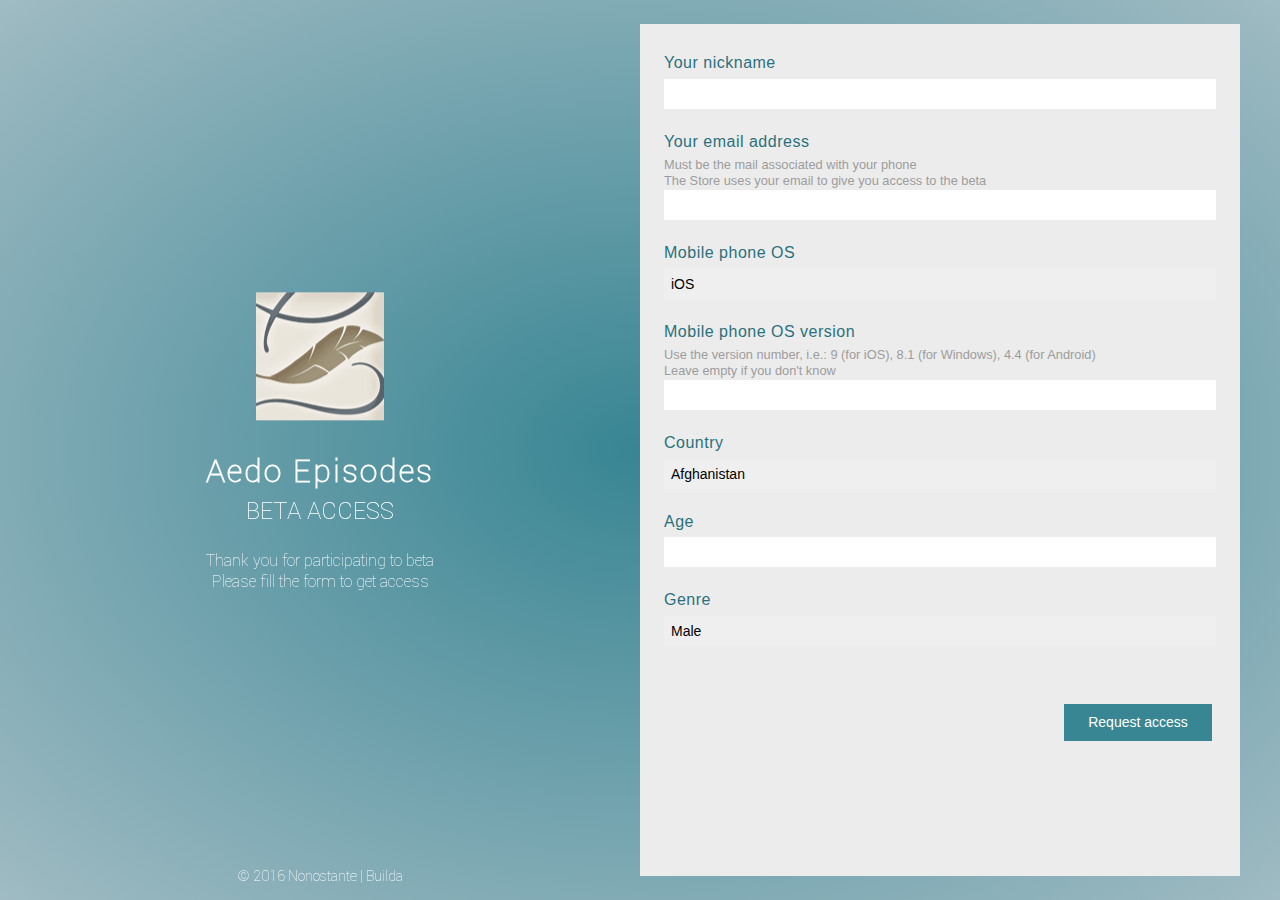
==== confido/access.html @ 01060acf "Confido Access for Aedo Episodes" ====
<!DOCTYPE html><html lang="en"><head><title>Confido | Builda | Advanced game backend</title><meta name="viewport" content="width=device-width,initial-scale=1.0,maximum-scale=1.0,user-scalable=no"><link rel="stylesheet" type="text/css" href="/res/min.css"></head><body><div id="container"><div id="side-wrap"><div class="side"><img src="/res/aedoepisodes-logo.png" alt="Aedo Episodes logo" class="applogo"><h2 class="title">Aedo Episodes</h2><p class="subtitle">Beta access</p><p class="instruction">Thank you for participating to beta<br />
Please fill the form to get access</p></div></div><div id="survey-wrap"><div class="survey"><form action=""><div class="field"><label>Your nickname</label><input type="text" name="nickname" data-required class="q"></div><div class="field"><label>Your email address</label><p class="descr">Must be the mail associated with your phone<br />The Store uses your email to give you access to the beta</p><input type="text" name="email" data-required class="q"></div><div class="field"><label>Mobile phone OS</label><select name="os" class="q"><option>iOS</option><option>Android</option><option>Windows Phone</option></select></div><div class="field"><label>Mobile phone OS version</label><p class="descr">Use the version number, i.e.: 9 (for iOS), 8.1 (for Windows), 4.4 (for Android)<br />Leave empty if you don't know</p><input type="text" name="osversion" data-required class="q"></div><div class="field"><label>Country</label><select name="country" class="q"><option>Afghanistan</option><option>Åland Islands</option><option>Albania</option><option>Algeria</option><option>American Samoa</option><option>Andorra</option><option>Angola</option><option>Anguilla</option><option>Antarctica</option><option>Antigua and Barbuda</option><option>Argentina</option><option>Armenia</option><option>Aruba</option><option>Australia</option><option>Austria</option><option>Azerbaijan</option><option>Bahamas</option><option>Bahrain</option><option>Bangladesh</option><option>Barbados</option><option>Belarus</option><option>Belgium</option><option>Belize</option><option>Benin</option><option>Bermuda</option><option>Bhutan</option><option>Bolivia</option><option>Bosnia and Herzegovina</option><option>Botswana</option><option>Bouvet Island</option><option>Brazil</option><option>British Indian Ocean Territory</option><option>Brunei Darussalam</option><option>Bulgaria</option><option>Burkina Faso</option><option>Burundi</option><option>Cambodia</option><option>Cameroon</option><option>Canada</option><option>Cape Verde</option><option>Cayman Islands</option><option>Central African Republic</option><option>Chad</option><option>Chile</option><option>China</option><option>Christmas Island</option><option>Cocos (Keeling) Islands</option><option>Colombia</option><option>Comoros</option><option>Congo</option><option>Congo, The Democratic Republic of the</option><option>Cook Islands</option><option>Costa Rica</option><option>Cote D'Ivoire</option><option>Croatia</option><option>Cuba</option><option>Cyprus</option><option>Czech Republic</option><option>Denmark</option><option>Djibouti</option><option>Dominica</option><option>Dominican Republic</option><option>Ecuador</option><option>Egypt</option><option>El Salvador</option><option>Equatorial Guinea</option><option>Eritrea</option><option>Estonia</option><option>Ethiopia</option><option>Falkland Islands (Malvinas)</option><option>Faroe Islands</option><option>Fiji</option><option>Finland</option><option>France</option><option>French Guiana</option><option>French Polynesia</option><option>French Southern Territories</option><option>Gabon</option><option>Gambia</option><option>Georgia</option><option>Germany</option><option>Ghana</option><option>Gibraltar</option><option>Greece</option><option>Greenland</option><option>Grenada</option><option>Guadeloupe</option><option>Guam</option><option>Guatemala</option><option>Guernsey</option><option>Guinea</option><option>Guinea-Bissau</option><option>Guyana</option><option>Haiti</option><option>Heard Island and Mcdonald Islands</option><option>Holy See (Vatican City State)</option><option>Honduras</option><option>Hong Kong</option><option>Hungary</option><option>Iceland</option><option>India</option><option>Indonesia</option><option>Iran, Islamic Republic Of</option><option>Iraq</option><option>Ireland</option><option>Isle of Man</option><option>Israel</option><option>Italy</option><option>Jamaica</option><option>Japan</option><option>Jersey</option><option>Jordan</option><option>Kazakhstan</option><option>Kenya</option><option>Kiribati</option><option>Democratic People's Republic of Korea</option><option>Korea, Republic of</option><option>Kosovo</option><option>Kuwait</option><option>Kyrgyzstan</option><option>Lao People's Democratic Republic</option><option>Latvia</option><option>Lebanon</option><option>Lesotho</option><option>Liberia</option><option>Libyan Arab Jamahiriya</option><option>Liechtenstein</option><option>Lithuania</option><option>Luxembourg</option><option>Macao</option><option>Macedonia, The Former Yugoslav Republic of</option><option>Madagascar</option><option>Malawi</option><option>Malaysia</option><option>Maldives</option><option>Mali</option><option>Malta</option><option>Marshall Islands</option><option>Martinique</option><option>Mauritania</option><option>Mauritius</option><option>Mayotte</option><option>Mexico</option><option>Micronesia, Federated States of</option><option>Moldova, Republic of</option><option>Monaco</option><option>Mongolia</option><option>Montenegro</option><option>Montserrat</option><option>Morocco</option><option>Mozambique</option><option>Myanmar</option><option>Namibia</option><option>Nauru</option><option>Nepal</option><option>Netherlands</option><option>Netherlands Antilles</option><option>New Caledonia</option><option>New Zealand</option><option>Nicaragua</option><option>Niger</option><option>Nigeria</option><option>Niue</option><option>Norfolk Island</option><option>Northern Mariana Islands</option><option>Norway</option><option>Oman</option><option>Pakistan</option><option>Palau</option><option>Palestinian Territory, Occupied</option><option>Panama</option><option>Papua New Guinea</option><option>Paraguay</option><option>Peru</option><option>Philippines</option><option>Pitcairn</option><option>Poland</option><option>Portugal</option><option>Puerto Rico</option><option>Qatar</option><option>Reunion</option><option>Romania</option><option>Russian Federation</option><option>Rwanda</option><option>Saint Helena</option><option>Saint Kitts and Nevis</option><option>Saint Lucia</option><option>Saint Pierre and Miquelon</option><option>Saint Vincent and the Grenadines</option><option>Samoa</option><option>San Marino</option><option>Sao Tome and Principe</option><option>Saudi Arabia</option><option>Senegal</option><option>Serbia</option><option>Seychelles</option><option>Sierra Leone</option><option>Singapore</option><option>Slovakia</option><option>Slovenia</option><option>Solomon Islands</option><option>Somalia</option><option>South Africa</option><option>South Georgia and the South Sandwich Islands</option><option>Spain</option><option>Sri Lanka</option><option>Sudan</option><option>Suriname</option><option>Svalbard and Jan Mayen</option><option>Swaziland</option><option>Sweden</option><option>Switzerland</option><option>Syrian Arab Republic</option><option>Taiwan</option><option>Tajikistan</option><option>Tanzania, United Republic of</option><option>Thailand</option><option>Timor-Leste</option><option>Togo</option><option>Tokelau</option><option>Tonga</option><option>Trinidad and Tobago</option><option>Tunisia</option><option>Turkey</option><option>Turkmenistan</option><option>Turks and Caicos Islands</option><option>Tuvalu</option><option>Uganda</option><option>Ukraine</option><option>United Arab Emirates</option><option>United Kingdom</option><option>United States</option><option>United States Minor Outlying Islands</option><option>Uruguay</option><option>Uzbekistan</option><option>Vanuatu</option><option>Venezuela</option><option>Viet Nam</option><option>Virgin Islands, British</option><option>Virgin Islands, U.S.</option><option>Wallis and Futuna</option><option>Western Sahara</option><option>Yemen</option><option>Zambia</option><option>Zimbabwe</option></select></div><div class="field"><label>Age</label><input type="number" name="age" data-required class="q"></div><div class="field"><label>Genre</label><select name="genre" class="q"><option>Male</option><option>Female</option></select></div><div class="row space"><div class="col"><p class="error"></p></div><div class="colr a-right"><input id="submit" type="submit" value="Request access" class="btn btn-a btn-sm"></div></div></form></div></div><div id="result-wrap"><div class="result"><div class="center-xy"><p class="lg"><br/>          
Thank you</p><p>Your request will be processed as soon as possible<br />
We will send you instruction when ready</p><p class="lg"><br/></p><p class="sm">Stay tuned on the <a target="_blank" href="//www.nonostante.io/devblog">devblog</a> for any update
<br />
Follow us <a target="_blank" href="//twitter.com/aedoepisodes">@AedoEpisodes</a>
or <a target="_blank" href="//facebook.com/aedoepisodes">Facebook</a> 
</p></div></div></div><div class="footer-wrap"><div class="footer"><p>&copy; 2016 Nonostante | Builda
</p></div></div></div><script src="//code.jquery.com/jquery-2.1.4.min.js"></script><script type="text/javascript">$(function(){var e="https://buildaconfido.azurewebsites.net/api";$("form").submit(function(t){t.preventDefault();var r=$(this),a=$("#submit"),s=$("#survey-wrap");$(".error").hide();var i=!0;if(r.find("[data-required]").each(function(){i=i&&!!$(this).val()}),!i)return $(".error").text("Fill all required fields.").show(),!1;var n={};return r.find(".q").each(function(){n[this.name]=$(this).val()}),a.prop("disabled",!0),$.ajax({url:e+"/accessrequests",type:"POST",contentType:"application/json; charset=utf-8",data:JSON.stringify(n),dataType:"json"}).then(function(){$("body").animate({scrollTop:s.offset().top-24}),$("#result-wrap").fadeIn(),s.fadeOut()},function(e){if(400===e.status){var t=JSON.parse(e.responseText),r="";for(var s in t)r+=t[s][0]+"\n";console.log(r),$(".error").text(r).show()}else $(".error").text("Error while submitting the request. Please retry.").show();a.prop("disabled",!1)}),!1})});</script></body></html>
---- res/min.css ----
body,textarea,input{font:16px sans-serif;margin:0}*{outline:0}.smooth{transition:all .2s}.btn,.nav a{text-decoration:none}.btn,h2{font-size:2em}.btn-sm,input,textarea,select,.addon,.nav a{font-size:14px}.a-right{text-align:right}.btn{background:#999;border:0;color:#fff;cursor:pointer;display:inline-block;margin:.2em .3em .2em 0;padding:12px 30px 14px}.btn:hover{background:#888}.btn:active,.btn:focus{background:#777}.btn-a{background:#388593}.btn-a:hover{background:#317481}.btn-a:active,.btn-a:focus{background:#2a646e}.btn-b{background:#3c5}.btn-b:hover{background:#2b4}.btn-b:active,.btn-b:focus{background:#2a4}.btn-c{background:#d33}.btn-c:hover{background:#c22}.btn-c:active,.btn-c:focus{background:#b22}.btn-sm{padding:10px 15px 11px}.c12,.table{width:100%}.row{margin:1% 0;overflow:auto}.space{margin-top:10%}.col{float:left}.colr{float:right}.c1{width:8.33%}.c2{width:16.66%}.c3{width:25%}.c4{width:33.33%}.c5{width:41.66%}.c6{width:50%}.c7{width:58.33%}.c8{width:66.66%}.c9{width:75%}.c10{width:83.33%}.c11{width:91.66%}@media (max-width: 870px){.row .col{width:100%}}h1{font-size:4em}.field{display:block;margin-bottom:24px}.field>*{display:block}label{margin:0.4em 0}label>*{display:inline}input,textarea,select{border:1px solid transparent;border-radius:0;padding:6px;-webkit-appearance:none;box-sizing:border-box}input:focus,textarea:focus,select:focus{border-color:#5ab}input[type='submit']{width:auto}.addon{box-shadow:0 0 0 1px #ccc;padding:8px 12px}.nav,.nav a:hover,.nav .current{background:#000;color:#fff}.nav{height:24px;padding:11px 0 15px}.nav a{color:#aaa;padding-right:1em;position:relative;top:-1px}.nav .pagename{font-size:22px;top:1px}.btn.btn-close{background:#000;display:none;float:right;font-size:25px;margin-top:-54px}@media (max-width: 500px){.btn.btn-close{display:block}.nav{overflow:hidden}.nav:focus{height:auto}.nav div:before{background:#000;border-top:3px solid;border-bottom:10px double;content:'';float:right;height:4px;position:relative;right:3px;top:14px;width:20px}.nav a{display:block;padding:.5em 0;width:50%}.pagename{margin-top:-11px}}.table th,.table td{padding:.5em;text-align:left}.table tbody>*:nth-child(2n-1){background:#ccc}.msg{background:#def;border-left:5px solid #59d;padding:1.5em}@font-face{font-family:"RobotoThin";src:url("/res/Roboto-Thin.ttf") format("truetype")}body{background:#388593}p{line-height:1.3em}a{text-decoration:none;color:#0597D7}a:hover{color:#15b4fa}a:active{color:#0485be}#side-wrap{position:fixed;top:0;left:0;bottom:0;right:0;background:-moz-radial-gradient(center, ellipse cover, #388593 0%, #A0BBC3 100%);background:-webkit-gradient(radial, center center, 0px, center center, 100%, color-stop(0%, #388593), color-stop(100%, #A0BBC3));background:-webkit-radial-gradient(center, ellipse cover, #388593 0%, #A0BBC3 100%);background:-o-radial-gradient(center, ellipse cover, #388593 0%, #A0BBC3 100%);background:-ms-radial-gradient(center, ellipse cover, #388593 0%, #A0BBC3 100%);background:radial-gradient(ellipse at center, #388593 0%, #A0BBC3 100%);filter:progid:DXImageTransform.Microsoft.gradient startColorstr=#FF388593,endColorstr=#FFA0BBC3,GradientType=1}.side{font-family:"RobotoThin";text-align:center;position:absolute;width:50%;top:50%;left:0;transform:translateY(-50%);color:#FFF}#survey-wrap,#result-wrap{position:absolute;top:0;right:0;bottom:0;width:50%;margin:24px 0;box-sizing:border-box}.survey,.result{position:absolute;background-color:#ECECEC;padding:24px;margin:0 24px 24px 0;color:#2B707D;width:100%;max-width:600px;min-height:100%;box-sizing:border-box}.survey label,.result label{letter-spacing:0.5px}.survey input,.result input,.survey textarea,.result textarea,.survey select,.result select{width:100%}.survey input[type='submit'],.result input[type='submit']{width:auto;padding-left:24px;padding-right:24px}.descr{font-size:0.8em;margin:0.2em 0;line-height:1.2em;color:#9C9C9C}.error{display:none;font-size:0.9em;color:#990000;margin:0.6em 0}.title{letter-spacing:2px}.subtitle{margin-top:-0.9em;font-size:1.5em;text-transform:uppercase}.instruction{color:#FFF}.footer-wrap{position:fixed;text-align:center;left:0;right:0;bottom:0}.footer{font-family:"RobotoThin";font-size:0.9em;color:#FFF;width:50%}#result-wrap{display:none}.center-xy{position:absolute;top:50%;left:0;right:0;text-align:center;transform:translateY(-50%)}.lg{font-size:1.4em}.sm{font-size:0.8em}@media (min-width: 1520px){body{font-size:1.2em}input,select,textarea{font-size:1.1em !important}}@media (max-width: 800px){.side,.footer{font-size:0.8em;width:40%}#survey-wrap,#result-wrap{width:60%}}@media (max-width: 600px){body{background:linear-gradient(#388593, #A0BBC3, #A0BBC3)}#side-wrap{background:none}#side-wrap,#survey-wrap,#result-wrap,#result-wrap,.survey,.result,.result,.footer-wrap{position:static}#survey-wrap,#result-wrap,#result-wrap{width:100%}.side{margin:48px 0px;position:static;width:100%;transform:none}.footer{padding-top:6px;width:100%}.instruction{font-size:1.2em}.survey,.result,.result{margin:12px;width:auto;max-width:none}.result .center-xy{position:static;transform:none}}
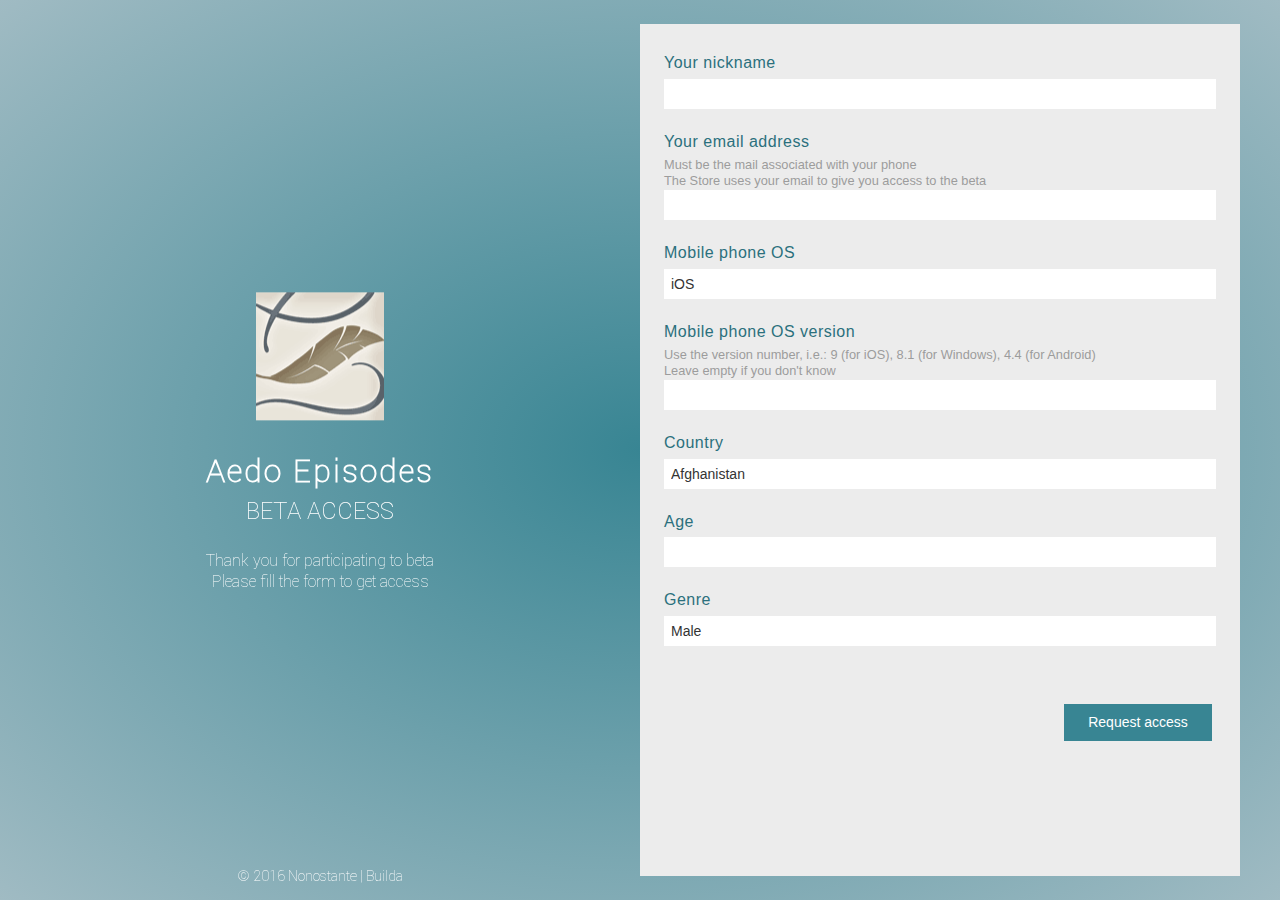
==== commit 5cf6cb14: "Site update Mon, 15 Feb 2016 22:48:36 GMT" ====
--- a/confido/access.html
+++ b/confido/access.html
@@ -1,5 +1,5 @@
 <!DOCTYPE html><html lang="en"><head><title>Confido | Builda | Advanced game backend</title><meta name="viewport" content="width=device-width,initial-scale=1.0,maximum-scale=1.0,user-scalable=no"><link rel="stylesheet" type="text/css" href="/res/min.css"></head><body><div id="container"><div id="side-wrap"><div class="side"><img src="/res/aedoepisodes-logo.png" alt="Aedo Episodes logo" class="applogo"><h2 class="title">Aedo Episodes</h2><p class="subtitle">Beta access</p><p class="instruction">Thank you for participating to beta<br />
-Please fill the form to get access</p></div></div><div id="survey-wrap"><div class="survey"><form action=""><div class="field"><label>Your nickname</label><input type="text" name="nickname" data-required class="q"></div><div class="field"><label>Your email address</label><p class="descr">Must be the mail associated with your phone<br />The Store uses your email to give you access to the beta</p><input type="text" name="email" data-required class="q"></div><div class="field"><label>Mobile phone OS</label><select name="os" class="q"><option>iOS</option><option>Android</option><option>Windows Phone</option></select></div><div class="field"><label>Mobile phone OS version</label><p class="descr">Use the version number, i.e.: 9 (for iOS), 8.1 (for Windows), 4.4 (for Android)<br />Leave empty if you don't know</p><input type="text" name="osversion" data-required class="q"></div><div class="field"><label>Country</label><select name="country" class="q"><option>Afghanistan</option><option>Åland Islands</option><option>Albania</option><option>Algeria</option><option>American Samoa</option><option>Andorra</option><option>Angola</option><option>Anguilla</option><option>Antarctica</option><option>Antigua and Barbuda</option><option>Argentina</option><option>Armenia</option><option>Aruba</option><option>Australia</option><option>Austria</option><option>Azerbaijan</option><option>Bahamas</option><option>Bahrain</option><option>Bangladesh</option><option>Barbados</option><option>Belarus</option><option>Belgium</option><option>Belize</option><option>Benin</option><option>Bermuda</option><option>Bhutan</option><option>Bolivia</option><option>Bosnia and Herzegovina</option><option>Botswana</option><option>Bouvet Island</option><option>Brazil</option><option>British Indian Ocean Territory</option><option>Brunei Darussalam</option><option>Bulgaria</option><option>Burkina Faso</option><option>Burundi</option><option>Cambodia</option><option>Cameroon</option><option>Canada</option><option>Cape Verde</option><option>Cayman Islands</option><option>Central African Republic</option><option>Chad</option><option>Chile</option><option>China</option><option>Christmas Island</option><option>Cocos (Keeling) Islands</option><option>Colombia</option><option>Comoros</option><option>Congo</option><option>Congo, The Democratic Republic of the</option><option>Cook Islands</option><option>Costa Rica</option><option>Cote D'Ivoire</option><option>Croatia</option><option>Cuba</option><option>Cyprus</option><option>Czech Republic</option><option>Denmark</option><option>Djibouti</option><option>Dominica</option><option>Dominican Republic</option><option>Ecuador</option><option>Egypt</option><option>El Salvador</option><option>Equatorial Guinea</option><option>Eritrea</option><option>Estonia</option><option>Ethiopia</option><option>Falkland Islands (Malvinas)</option><option>Faroe Islands</option><option>Fiji</option><option>Finland</option><option>France</option><option>French Guiana</option><option>French Polynesia</option><option>French Southern Territories</option><option>Gabon</option><option>Gambia</option><option>Georgia</option><option>Germany</option><option>Ghana</option><option>Gibraltar</option><option>Greece</option><option>Greenland</option><option>Grenada</option><option>Guadeloupe</option><option>Guam</option><option>Guatemala</option><option>Guernsey</option><option>Guinea</option><option>Guinea-Bissau</option><option>Guyana</option><option>Haiti</option><option>Heard Island and Mcdonald Islands</option><option>Holy See (Vatican City State)</option><option>Honduras</option><option>Hong Kong</option><option>Hungary</option><option>Iceland</option><option>India</option><option>Indonesia</option><option>Iran, Islamic Republic Of</option><option>Iraq</option><option>Ireland</option><option>Isle of Man</option><option>Israel</option><option>Italy</option><option>Jamaica</option><option>Japan</option><option>Jersey</option><option>Jordan</option><option>Kazakhstan</option><option>Kenya</option><option>Kiribati</option><option>Democratic People's Republic of Korea</option><option>Korea, Republic of</option><option>Kosovo</option><option>Kuwait</option><option>Kyrgyzstan</option><option>Lao People's Democratic Republic</option><option>Latvia</option><option>Lebanon</option><option>Lesotho</option><option>Liberia</option><option>Libyan Arab Jamahiriya</option><option>Liechtenstein</option><option>Lithuania</option><option>Luxembourg</option><option>Macao</option><option>Macedonia, The Former Yugoslav Republic of</option><option>Madagascar</option><option>Malawi</option><option>Malaysia</option><option>Maldives</option><option>Mali</option><option>Malta</option><option>Marshall Islands</option><option>Martinique</option><option>Mauritania</option><option>Mauritius</option><option>Mayotte</option><option>Mexico</option><option>Micronesia, Federated States of</option><option>Moldova, Republic of</option><option>Monaco</option><option>Mongolia</option><option>Montenegro</option><option>Montserrat</option><option>Morocco</option><option>Mozambique</option><option>Myanmar</option><option>Namibia</option><option>Nauru</option><option>Nepal</option><option>Netherlands</option><option>Netherlands Antilles</option><option>New Caledonia</option><option>New Zealand</option><option>Nicaragua</option><option>Niger</option><option>Nigeria</option><option>Niue</option><option>Norfolk Island</option><option>Northern Mariana Islands</option><option>Norway</option><option>Oman</option><option>Pakistan</option><option>Palau</option><option>Palestinian Territory, Occupied</option><option>Panama</option><option>Papua New Guinea</option><option>Paraguay</option><option>Peru</option><option>Philippines</option><option>Pitcairn</option><option>Poland</option><option>Portugal</option><option>Puerto Rico</option><option>Qatar</option><option>Reunion</option><option>Romania</option><option>Russian Federation</option><option>Rwanda</option><option>Saint Helena</option><option>Saint Kitts and Nevis</option><option>Saint Lucia</option><option>Saint Pierre and Miquelon</option><option>Saint Vincent and the Grenadines</option><option>Samoa</option><option>San Marino</option><option>Sao Tome and Principe</option><option>Saudi Arabia</option><option>Senegal</option><option>Serbia</option><option>Seychelles</option><option>Sierra Leone</option><option>Singapore</option><option>Slovakia</option><option>Slovenia</option><option>Solomon Islands</option><option>Somalia</option><option>South Africa</option><option>South Georgia and the South Sandwich Islands</option><option>Spain</option><option>Sri Lanka</option><option>Sudan</option><option>Suriname</option><option>Svalbard and Jan Mayen</option><option>Swaziland</option><option>Sweden</option><option>Switzerland</option><option>Syrian Arab Republic</option><option>Taiwan</option><option>Tajikistan</option><option>Tanzania, United Republic of</option><option>Thailand</option><option>Timor-Leste</option><option>Togo</option><option>Tokelau</option><option>Tonga</option><option>Trinidad and Tobago</option><option>Tunisia</option><option>Turkey</option><option>Turkmenistan</option><option>Turks and Caicos Islands</option><option>Tuvalu</option><option>Uganda</option><option>Ukraine</option><option>United Arab Emirates</option><option>United Kingdom</option><option>United States</option><option>United States Minor Outlying Islands</option><option>Uruguay</option><option>Uzbekistan</option><option>Vanuatu</option><option>Venezuela</option><option>Viet Nam</option><option>Virgin Islands, British</option><option>Virgin Islands, U.S.</option><option>Wallis and Futuna</option><option>Western Sahara</option><option>Yemen</option><option>Zambia</option><option>Zimbabwe</option></select></div><div class="field"><label>Age</label><input type="number" name="age" data-required class="q"></div><div class="field"><label>Genre</label><select name="genre" class="q"><option>Male</option><option>Female</option></select></div><div class="row space"><div class="col"><p class="error"></p></div><div class="colr a-right"><input id="submit" type="submit" value="Request access" class="btn btn-a btn-sm"></div></div></form></div></div><div id="result-wrap"><div class="result"><div class="center-xy"><p class="lg"><br/>          
+Please fill the form to get access</p></div></div><div id="survey-wrap"><div class="survey"><form action=""><div class="field"><label>Your nickname</label><input type="text" name="nickname" data-required class="q"></div><div class="field"><label>Your email address</label><p class="descr">Must be the mail associated with your phone<br />The Store uses your email to give you access to the beta</p><input type="text" name="email" data-required class="q"></div><div class="field"><label>Mobile phone OS</label><select name="os" class="q"><option value="iOS">iOS</option><option value="Android">Android</option><option value="Windows Phone">Windows Phone</option></select></div><div class="field"><label>Mobile phone OS version</label><p class="descr">Use the version number, i.e.: 9 (for iOS), 8.1 (for Windows), 4.4 (for Android)<br />Leave empty if you don't know</p><input type="text" name="osversion" data-required class="q"></div><div class="field"><label>Country</label><select name="country" class="q"><option value="Afghanistan">Afghanistan</option><option value="Åland Islands">Åland Islands</option><option value="Albania">Albania</option><option value="Algeria">Algeria</option><option value="American Samoa">American Samoa</option><option value="Andorra">Andorra</option><option value="Angola">Angola</option><option value="Anguilla">Anguilla</option><option value="Antarctica">Antarctica</option><option value="Antigua and Barbuda">Antigua and Barbuda</option><option value="Argentina">Argentina</option><option value="Armenia">Armenia</option><option value="Aruba">Aruba</option><option value="Australia">Australia</option><option value="Austria">Austria</option><option value="Azerbaijan">Azerbaijan</option><option value="Bahamas">Bahamas</option><option value="Bahrain">Bahrain</option><option value="Bangladesh">Bangladesh</option><option value="Barbados">Barbados</option><option value="Belarus">Belarus</option><option value="Belgium">Belgium</option><option value="Belize">Belize</option><option value="Benin">Benin</option><option value="Bermuda">Bermuda</option><option value="Bhutan">Bhutan</option><option value="Bolivia">Bolivia</option><option value="Bosnia and Herzegovina">Bosnia and Herzegovina</option><option value="Botswana">Botswana</option><option value="Bouvet Island">Bouvet Island</option><option value="Brazil">Brazil</option><option value="British Indian Ocean Territory">British Indian Ocean Territory</option><option value="Brunei Darussalam">Brunei Darussalam</option><option value="Bulgaria">Bulgaria</option><option value="Burkina Faso">Burkina Faso</option><option value="Burundi">Burundi</option><option value="Cambodia">Cambodia</option><option value="Cameroon">Cameroon</option><option value="Canada">Canada</option><option value="Cape Verde">Cape Verde</option><option value="Cayman Islands">Cayman Islands</option><option value="Central African Republic">Central African Republic</option><option value="Chad">Chad</option><option value="Chile">Chile</option><option value="China">China</option><option value="Christmas Island">Christmas Island</option><option value="Cocos (Keeling) Islands">Cocos (Keeling) Islands</option><option value="Colombia">Colombia</option><option value="Comoros">Comoros</option><option value="Congo">Congo</option><option value="Congo, The Democratic Republic of the">Congo, The Democratic Republic of the</option><option value="Cook Islands">Cook Islands</option><option value="Costa Rica">Costa Rica</option><option value="Cote D'Ivoire">Cote D'Ivoire</option><option value="Croatia">Croatia</option><option value="Cuba">Cuba</option><option value="Cyprus">Cyprus</option><option value="Czech Republic">Czech Republic</option><option value="Denmark">Denmark</option><option value="Djibouti">Djibouti</option><option value="Dominica">Dominica</option><option value="Dominican Republic">Dominican Republic</option><option value="Ecuador">Ecuador</option><option value="Egypt">Egypt</option><option value="El Salvador">El Salvador</option><option value="Equatorial Guinea">Equatorial Guinea</option><option value="Eritrea">Eritrea</option><option value="Estonia">Estonia</option><option value="Ethiopia">Ethiopia</option><option value="Falkland Islands (Malvinas)">Falkland Islands (Malvinas)</option><option value="Faroe Islands">Faroe Islands</option><option value="Fiji">Fiji</option><option value="Finland">Finland</option><option value="France">France</option><option value="French Guiana">French Guiana</option><option value="French Polynesia">French Polynesia</option><option value="French Southern Territories">French Southern Territories</option><option value="Gabon">Gabon</option><option value="Gambia">Gambia</option><option value="Georgia">Georgia</option><option value="Germany">Germany</option><option value="Ghana">Ghana</option><option value="Gibraltar">Gibraltar</option><option value="Greece">Greece</option><option value="Greenland">Greenland</option><option value="Grenada">Grenada</option><option value="Guadeloupe">Guadeloupe</option><option value="Guam">Guam</option><option value="Guatemala">Guatemala</option><option value="Guernsey">Guernsey</option><option value="Guinea">Guinea</option><option value="Guinea-Bissau">Guinea-Bissau</option><option value="Guyana">Guyana</option><option value="Haiti">Haiti</option><option value="Heard Island and Mcdonald Islands">Heard Island and Mcdonald Islands</option><option value="Holy See (Vatican City State)">Holy See (Vatican City State)</option><option value="Honduras">Honduras</option><option value="Hong Kong">Hong Kong</option><option value="Hungary">Hungary</option><option value="Iceland">Iceland</option><option value="India">India</option><option value="Indonesia">Indonesia</option><option value="Iran, Islamic Republic Of">Iran, Islamic Republic Of</option><option value="Iraq">Iraq</option><option value="Ireland">Ireland</option><option value="Isle of Man">Isle of Man</option><option value="Israel">Israel</option><option value="Italy">Italy</option><option value="Jamaica">Jamaica</option><option value="Japan">Japan</option><option value="Jersey">Jersey</option><option value="Jordan">Jordan</option><option value="Kazakhstan">Kazakhstan</option><option value="Kenya">Kenya</option><option value="Kiribati">Kiribati</option><option value="Democratic People's Republic of Korea">Democratic People's Republic of Korea</option><option value="Korea, Republic of">Korea, Republic of</option><option value="Kosovo">Kosovo</option><option value="Kuwait">Kuwait</option><option value="Kyrgyzstan">Kyrgyzstan</option><option value="Lao People's Democratic Republic">Lao People's Democratic Republic</option><option value="Latvia">Latvia</option><option value="Lebanon">Lebanon</option><option value="Lesotho">Lesotho</option><option value="Liberia">Liberia</option><option value="Libyan Arab Jamahiriya">Libyan Arab Jamahiriya</option><option value="Liechtenstein">Liechtenstein</option><option value="Lithuania">Lithuania</option><option value="Luxembourg">Luxembourg</option><option value="Macao">Macao</option><option value="Macedonia, The Former Yugoslav Republic of">Macedonia, The Former Yugoslav Republic of</option><option value="Madagascar">Madagascar</option><option value="Malawi">Malawi</option><option value="Malaysia">Malaysia</option><option value="Maldives">Maldives</option><option value="Mali">Mali</option><option value="Malta">Malta</option><option value="Marshall Islands">Marshall Islands</option><option value="Martinique">Martinique</option><option value="Mauritania">Mauritania</option><option value="Mauritius">Mauritius</option><option value="Mayotte">Mayotte</option><option value="Mexico">Mexico</option><option value="Micronesia, Federated States of">Micronesia, Federated States of</option><option value="Moldova, Republic of">Moldova, Republic of</option><option value="Monaco">Monaco</option><option value="Mongolia">Mongolia</option><option value="Montenegro">Montenegro</option><option value="Montserrat">Montserrat</option><option value="Morocco">Morocco</option><option value="Mozambique">Mozambique</option><option value="Myanmar">Myanmar</option><option value="Namibia">Namibia</option><option value="Nauru">Nauru</option><option value="Nepal">Nepal</option><option value="Netherlands">Netherlands</option><option value="Netherlands Antilles">Netherlands Antilles</option><option value="New Caledonia">New Caledonia</option><option value="New Zealand">New Zealand</option><option value="Nicaragua">Nicaragua</option><option value="Niger">Niger</option><option value="Nigeria">Nigeria</option><option value="Niue">Niue</option><option value="Norfolk Island">Norfolk Island</option><option value="Northern Mariana Islands">Northern Mariana Islands</option><option value="Norway">Norway</option><option value="Oman">Oman</option><option value="Pakistan">Pakistan</option><option value="Palau">Palau</option><option value="Palestinian Territory, Occupied">Palestinian Territory, Occupied</option><option value="Panama">Panama</option><option value="Papua New Guinea">Papua New Guinea</option><option value="Paraguay">Paraguay</option><option value="Peru">Peru</option><option value="Philippines">Philippines</option><option value="Pitcairn">Pitcairn</option><option value="Poland">Poland</option><option value="Portugal">Portugal</option><option value="Puerto Rico">Puerto Rico</option><option value="Qatar">Qatar</option><option value="Reunion">Reunion</option><option value="Romania">Romania</option><option value="Russian Federation">Russian Federation</option><option value="Rwanda">Rwanda</option><option value="Saint Helena">Saint Helena</option><option value="Saint Kitts and Nevis">Saint Kitts and Nevis</option><option value="Saint Lucia">Saint Lucia</option><option value="Saint Pierre and Miquelon">Saint Pierre and Miquelon</option><option value="Saint Vincent and the Grenadines">Saint Vincent and the Grenadines</option><option value="Samoa">Samoa</option><option value="San Marino">San Marino</option><option value="Sao Tome and Principe">Sao Tome and Principe</option><option value="Saudi Arabia">Saudi Arabia</option><option value="Senegal">Senegal</option><option value="Serbia">Serbia</option><option value="Seychelles">Seychelles</option><option value="Sierra Leone">Sierra Leone</option><option value="Singapore">Singapore</option><option value="Slovakia">Slovakia</option><option value="Slovenia">Slovenia</option><option value="Solomon Islands">Solomon Islands</option><option value="Somalia">Somalia</option><option value="South Africa">South Africa</option><option value="South Georgia and the South Sandwich Islands">South Georgia and the South Sandwich Islands</option><option value="Spain">Spain</option><option value="Sri Lanka">Sri Lanka</option><option value="Sudan">Sudan</option><option value="Suriname">Suriname</option><option value="Svalbard and Jan Mayen">Svalbard and Jan Mayen</option><option value="Swaziland">Swaziland</option><option value="Sweden">Sweden</option><option value="Switzerland">Switzerland</option><option value="Syrian Arab Republic">Syrian Arab Republic</option><option value="Taiwan">Taiwan</option><option value="Tajikistan">Tajikistan</option><option value="Tanzania, United Republic of">Tanzania, United Republic of</option><option value="Thailand">Thailand</option><option value="Timor-Leste">Timor-Leste</option><option value="Togo">Togo</option><option value="Tokelau">Tokelau</option><option value="Tonga">Tonga</option><option value="Trinidad and Tobago">Trinidad and Tobago</option><option value="Tunisia">Tunisia</option><option value="Turkey">Turkey</option><option value="Turkmenistan">Turkmenistan</option><option value="Turks and Caicos Islands">Turks and Caicos Islands</option><option value="Tuvalu">Tuvalu</option><option value="Uganda">Uganda</option><option value="Ukraine">Ukraine</option><option value="United Arab Emirates">United Arab Emirates</option><option value="United Kingdom">United Kingdom</option><option value="United States">United States</option><option value="United States Minor Outlying Islands">United States Minor Outlying Islands</option><option value="Uruguay">Uruguay</option><option value="Uzbekistan">Uzbekistan</option><option value="Vanuatu">Vanuatu</option><option value="Venezuela">Venezuela</option><option value="Viet Nam">Viet Nam</option><option value="Virgin Islands, British">Virgin Islands, British</option><option value="Virgin Islands, U.S.">Virgin Islands, U.S.</option><option value="Wallis and Futuna">Wallis and Futuna</option><option value="Western Sahara">Western Sahara</option><option value="Yemen">Yemen</option><option value="Zambia">Zambia</option><option value="Zimbabwe">Zimbabwe</option></select></div><div class="field"><label>Age</label><input type="number" name="age" data-required class="q"></div><div class="field"><label>Genre</label><select name="genre" class="q"><option value="Male">Male</option><option value="Female">Female</option></select></div><div class="row space"><div class="col"><p class="error"></p></div><div class="colr a-right"><input id="submit" type="submit" value="Request access" class="btn btn-a btn-sm"></div></div></form></div></div><div id="result-wrap"><div class="result"><div class="center-xy"><p class="lg"><br/>          
 Thank you</p><p>Your request will be processed as soon as possible<br />
 We will send you instruction when ready</p><p class="lg"><br/></p><p class="sm">Stay tuned on the <a target="_blank" href="//www.nonostante.io/devblog">devblog</a> for any update
 <br />
--- a/res/min.css
+++ b/res/min.css
@@ -1 +1 @@
-body,textarea,input{font:16px sans-serif;margin:0}*{outline:0}.smooth{transition:all .2s}.btn,.nav a{text-decoration:none}.btn,h2{font-size:2em}.btn-sm,input,textarea,select,.addon,.nav a{font-size:14px}.a-right{text-align:right}.btn{background:#999;border:0;color:#fff;cursor:pointer;display:inline-block;margin:.2em .3em .2em 0;padding:12px 30px 14px}.btn:hover{background:#888}.btn:active,.btn:focus{background:#777}.btn-a{background:#388593}.btn-a:hover{background:#317481}.btn-a:active,.btn-a:focus{background:#2a646e}.btn-b{background:#3c5}.btn-b:hover{background:#2b4}.btn-b:active,.btn-b:focus{background:#2a4}.btn-c{background:#d33}.btn-c:hover{background:#c22}.btn-c:active,.btn-c:focus{background:#b22}.btn-sm{padding:10px 15px 11px}.c12,.table{width:100%}.row{margin:1% 0;overflow:auto}.space{margin-top:10%}.col{float:left}.colr{float:right}.c1{width:8.33%}.c2{width:16.66%}.c3{width:25%}.c4{width:33.33%}.c5{width:41.66%}.c6{width:50%}.c7{width:58.33%}.c8{width:66.66%}.c9{width:75%}.c10{width:83.33%}.c11{width:91.66%}@media (max-width: 870px){.row .col{width:100%}}h1{font-size:4em}.field{display:block;margin-bottom:24px}.field>*{display:block}label{margin:0.4em 0}label>*{display:inline}input,textarea,select{border:1px solid transparent;border-radius:0;padding:6px;-webkit-appearance:none;box-sizing:border-box}input:focus,textarea:focus,select:focus{border-color:#5ab}input[type='submit']{width:auto}.addon{box-shadow:0 0 0 1px #ccc;padding:8px 12px}.nav,.nav a:hover,.nav .current{background:#000;color:#fff}.nav{height:24px;padding:11px 0 15px}.nav a{color:#aaa;padding-right:1em;position:relative;top:-1px}.nav .pagename{font-size:22px;top:1px}.btn.btn-close{background:#000;display:none;float:right;font-size:25px;margin-top:-54px}@media (max-width: 500px){.btn.btn-close{display:block}.nav{overflow:hidden}.nav:focus{height:auto}.nav div:before{background:#000;border-top:3px solid;border-bottom:10px double;content:'';float:right;height:4px;position:relative;right:3px;top:14px;width:20px}.nav a{display:block;padding:.5em 0;width:50%}.pagename{margin-top:-11px}}.table th,.table td{padding:.5em;text-align:left}.table tbody>*:nth-child(2n-1){background:#ccc}.msg{background:#def;border-left:5px solid #59d;padding:1.5em}@font-face{font-family:"RobotoThin";src:url("/res/Roboto-Thin.ttf") format("truetype")}body{background:#388593}p{line-height:1.3em}a{text-decoration:none;color:#0597D7}a:hover{color:#15b4fa}a:active{color:#0485be}#side-wrap{position:fixed;top:0;left:0;bottom:0;right:0;background:-moz-radial-gradient(center, ellipse cover, #388593 0%, #A0BBC3 100%);background:-webkit-gradient(radial, center center, 0px, center center, 100%, color-stop(0%, #388593), color-stop(100%, #A0BBC3));background:-webkit-radial-gradient(center, ellipse cover, #388593 0%, #A0BBC3 100%);background:-o-radial-gradient(center, ellipse cover, #388593 0%, #A0BBC3 100%);background:-ms-radial-gradient(center, ellipse cover, #388593 0%, #A0BBC3 100%);background:radial-gradient(ellipse at center, #388593 0%, #A0BBC3 100%);filter:progid:DXImageTransform.Microsoft.gradient startColorstr=#FF388593,endColorstr=#FFA0BBC3,GradientType=1}.side{font-family:"RobotoThin";text-align:center;position:absolute;width:50%;top:50%;left:0;transform:translateY(-50%);color:#FFF}#survey-wrap,#result-wrap{position:absolute;top:0;right:0;bottom:0;width:50%;margin:24px 0;box-sizing:border-box}.survey,.result{position:absolute;background-color:#ECECEC;padding:24px;margin:0 24px 24px 0;color:#2B707D;width:100%;max-width:600px;min-height:100%;box-sizing:border-box}.survey label,.result label{letter-spacing:0.5px}.survey input,.result input,.survey textarea,.result textarea,.survey select,.result select{width:100%}.survey input[type='submit'],.result input[type='submit']{width:auto;padding-left:24px;padding-right:24px}.descr{font-size:0.8em;margin:0.2em 0;line-height:1.2em;color:#9C9C9C}.error{display:none;font-size:0.9em;color:#990000;margin:0.6em 0}.title{letter-spacing:2px}.subtitle{margin-top:-0.9em;font-size:1.5em;text-transform:uppercase}.instruction{color:#FFF}.footer-wrap{position:fixed;text-align:center;left:0;right:0;bottom:0}.footer{font-family:"RobotoThin";font-size:0.9em;color:#FFF;width:50%}#result-wrap{display:none}.center-xy{position:absolute;top:50%;left:0;right:0;text-align:center;transform:translateY(-50%)}.lg{font-size:1.4em}.sm{font-size:0.8em}@media (min-width: 1520px){body{font-size:1.2em}input,select,textarea{font-size:1.1em !important}}@media (max-width: 800px){.side,.footer{font-size:0.8em;width:40%}#survey-wrap,#result-wrap{width:60%}}@media (max-width: 600px){body{background:linear-gradient(#388593, #A0BBC3, #A0BBC3)}#side-wrap{background:none}#side-wrap,#survey-wrap,#result-wrap,#result-wrap,.survey,.result,.result,.footer-wrap{position:static}#survey-wrap,#result-wrap,#result-wrap{width:100%}.side{margin:48px 0px;position:static;width:100%;transform:none}.footer{padding-top:6px;width:100%}.instruction{font-size:1.2em}.survey,.result,.result{margin:12px;width:auto;max-width:none}.result .center-xy{position:static;transform:none}}
+body,textarea,input{font:16px sans-serif;margin:0}*{outline:0}.smooth{transition:all .2s}.btn,.nav a{text-decoration:none}.btn,h2{font-size:2em}.btn-sm,input,textarea,select,.addon,.nav a{font-size:14px}.a-right{text-align:right}.btn{background:#999;border:0;color:#fff;cursor:pointer;display:inline-block;margin:.2em .3em .2em 0;padding:12px 30px 14px}.btn:hover{background:#888}.btn:active,.btn:focus{background:#777}.btn-a{background:#388593}.btn-a:hover{background:#317481}.btn-a:active,.btn-a:focus{background:#2a646e}.btn-b{background:#3c5}.btn-b:hover{background:#2b4}.btn-b:active,.btn-b:focus{background:#2a4}.btn-c{background:#d33}.btn-c:hover{background:#c22}.btn-c:active,.btn-c:focus{background:#b22}.btn-sm{padding:10px 15px 11px}.c12,.table{width:100%}.row{margin:1% 0;overflow:auto}.space{margin-top:10%}.col{float:left}.colr{float:right}.c1{width:8.33%}.c2{width:16.66%}.c3{width:25%}.c4{width:33.33%}.c5{width:41.66%}.c6{width:50%}.c7{width:58.33%}.c8{width:66.66%}.c9{width:75%}.c10{width:83.33%}.c11{width:91.66%}@media (max-width: 870px){.row .col{width:100%}}h1{font-size:4em}.field{display:block;margin-bottom:24px}.field>*{display:block}label{margin:0.4em 0}label>*{display:inline}input,textarea,select{border:1px solid transparent;border-radius:0;background-color:#FFF;color:#333;padding:6px;-webkit-appearance:none;box-sizing:border-box}input:focus,textarea:focus,select:focus{border-color:#5ab}input[type='submit']{width:auto}.addon{box-shadow:0 0 0 1px #ccc;padding:8px 12px}.nav,.nav a:hover,.nav .current{background:#000;color:#fff}.nav{height:24px;padding:11px 0 15px}.nav a{color:#aaa;padding-right:1em;position:relative;top:-1px}.nav .pagename{font-size:22px;top:1px}.btn.btn-close{background:#000;display:none;float:right;font-size:25px;margin-top:-54px}@media (max-width: 500px){.btn.btn-close{display:block}.nav{overflow:hidden}.nav:focus{height:auto}.nav div:before{background:#000;border-top:3px solid;border-bottom:10px double;content:'';float:right;height:4px;position:relative;right:3px;top:14px;width:20px}.nav a{display:block;padding:.5em 0;width:50%}.pagename{margin-top:-11px}}.table th,.table td{padding:.5em;text-align:left}.table tbody>*:nth-child(2n-1){background:#ccc}.msg{background:#def;border-left:5px solid #59d;padding:1.5em}@font-face{font-family:"RobotoThin";src:url("/res/Roboto-Thin.ttf") format("truetype")}body{background:#388593}p{line-height:1.3em}a{text-decoration:none;color:#0597D7}a:hover{color:#15b4fa}a:active{color:#0485be}#side-wrap{position:fixed;top:0;left:0;bottom:0;right:0;background:-moz-radial-gradient(center, ellipse cover, #388593 0%, #A0BBC3 100%);background:-webkit-gradient(radial, center center, 0px, center center, 100%, color-stop(0%, #388593), color-stop(100%, #A0BBC3));background:-webkit-radial-gradient(center, ellipse cover, #388593 0%, #A0BBC3 100%);background:-o-radial-gradient(center, ellipse cover, #388593 0%, #A0BBC3 100%);background:-ms-radial-gradient(center, ellipse cover, #388593 0%, #A0BBC3 100%);background:radial-gradient(ellipse at center, #388593 0%, #A0BBC3 100%);filter:progid:DXImageTransform.Microsoft.gradient startColorstr=#FF388593,endColorstr=#FFA0BBC3,GradientType=1}.side{font-family:"RobotoThin";text-align:center;position:absolute;width:50%;top:50%;left:0;transform:translateY(-50%);color:#FFF}#survey-wrap,#result-wrap{position:absolute;top:0;right:0;bottom:0;width:50%;margin:24px 0;box-sizing:border-box}.survey,.result{position:absolute;background-color:#ECECEC;padding:24px;margin:0 24px 24px 0;color:#2B707D;width:100%;max-width:600px;min-height:100%;box-sizing:border-box}.survey label,.result label{letter-spacing:0.5px}.survey input,.result input,.survey textarea,.result textarea,.survey select,.result select{width:100%}.survey input[type='submit'],.result input[type='submit']{width:auto;padding-left:24px;padding-right:24px}.descr{font-size:0.8em;margin:0.2em 0;line-height:1.2em;color:#9C9C9C}.error{display:none;font-size:0.9em;color:#990000;margin:0.6em 0}.title{letter-spacing:2px}.subtitle{margin-top:-0.9em;font-size:1.5em;text-transform:uppercase}.instruction{color:#FFF}.footer-wrap{position:fixed;text-align:center;left:0;right:0;bottom:0}.footer{font-family:"RobotoThin";font-size:0.9em;color:#FFF;width:50%}#result-wrap{display:none}.center-xy{position:absolute;top:50%;left:0;right:0;text-align:center;transform:translateY(-50%)}.lg{font-size:1.4em}.sm{font-size:0.8em}@media (min-width: 1520px){body{font-size:1.2em}input,select,textarea{font-size:1.1em !important}}@media (max-width: 800px){.side,.footer{font-size:0.8em;width:40%}#survey-wrap,#result-wrap{width:60%}}@media (max-width: 600px){body{background:linear-gradient(#388593, #A0BBC3, #A0BBC3)}#side-wrap{background:none}#side-wrap,#survey-wrap,#result-wrap,#result-wrap,.survey,.result,.result,.footer-wrap{position:static}#survey-wrap,#result-wrap,#result-wrap{width:100%}.side{margin:48px 0px;position:static;width:100%;transform:none}.footer{padding-top:6px;width:100%}.instruction{font-size:1.2em}.survey,.result,.result{margin:12px;width:auto;max-width:none}.result .center-xy{position:static;transform:none}}
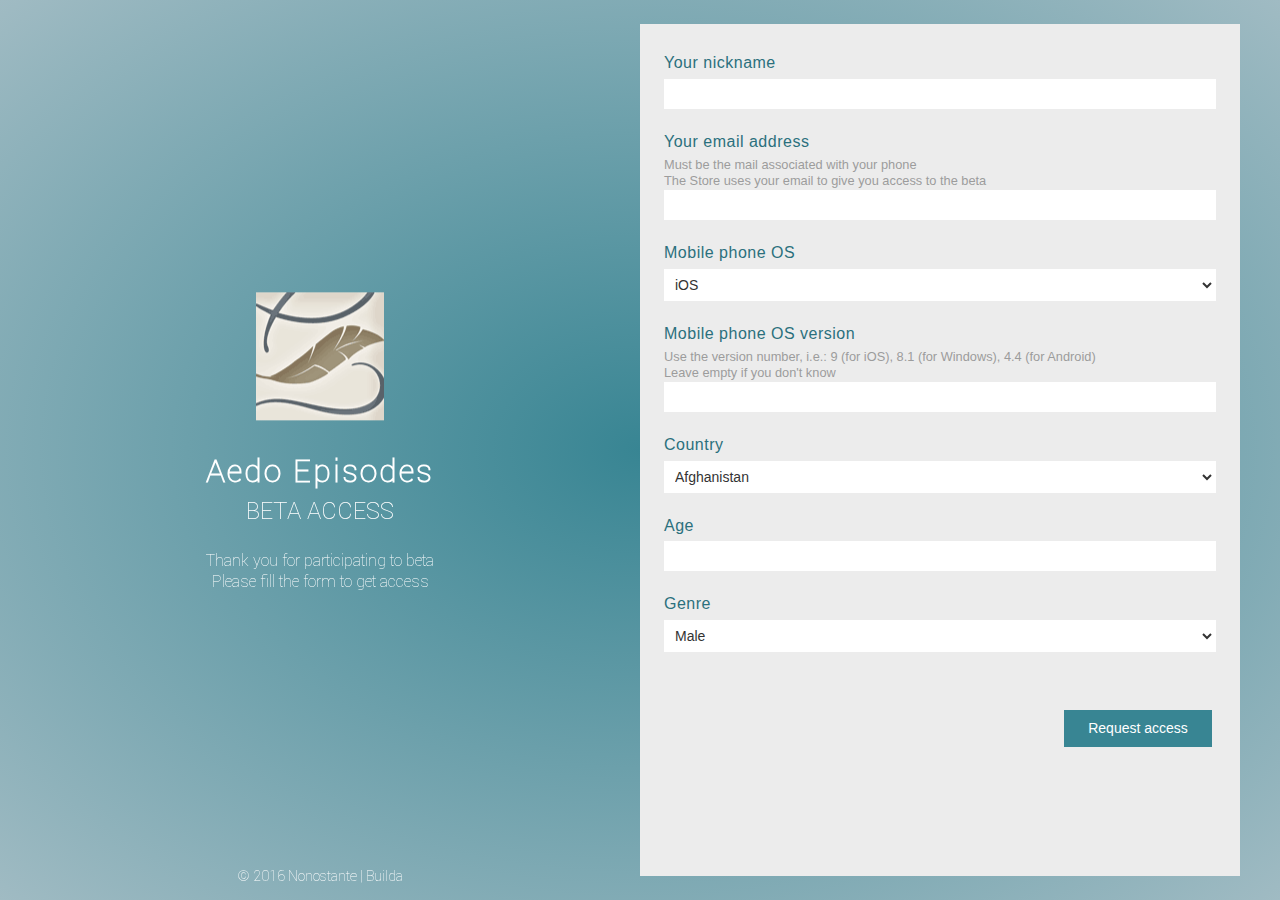
==== commit ecfb9b5c: "Site update Mon, 15 Feb 2016 23:27:10 GMT" ====
--- a/confido/access.html
+++ b/confido/access.html
@@ -1,5 +1,5 @@
 <!DOCTYPE html><html lang="en"><head><title>Confido | Builda | Advanced game backend</title><meta name="viewport" content="width=device-width,initial-scale=1.0,maximum-scale=1.0,user-scalable=no"><link rel="stylesheet" type="text/css" href="/res/min.css"></head><body><div id="container"><div id="side-wrap"><div class="side"><img src="/res/aedoepisodes-logo.png" alt="Aedo Episodes logo" class="applogo"><h2 class="title">Aedo Episodes</h2><p class="subtitle">Beta access</p><p class="instruction">Thank you for participating to beta<br />
-Please fill the form to get access</p></div></div><div id="survey-wrap"><div class="survey"><form action=""><div class="field"><label>Your nickname</label><input type="text" name="nickname" data-required class="q"></div><div class="field"><label>Your email address</label><p class="descr">Must be the mail associated with your phone<br />The Store uses your email to give you access to the beta</p><input type="text" name="email" data-required class="q"></div><div class="field"><label>Mobile phone OS</label><select name="os" class="q"><option value="iOS">iOS</option><option value="Android">Android</option><option value="Windows Phone">Windows Phone</option></select></div><div class="field"><label>Mobile phone OS version</label><p class="descr">Use the version number, i.e.: 9 (for iOS), 8.1 (for Windows), 4.4 (for Android)<br />Leave empty if you don't know</p><input type="text" name="osversion" data-required class="q"></div><div class="field"><label>Country</label><select name="country" class="q"><option value="Afghanistan">Afghanistan</option><option value="Åland Islands">Åland Islands</option><option value="Albania">Albania</option><option value="Algeria">Algeria</option><option value="American Samoa">American Samoa</option><option value="Andorra">Andorra</option><option value="Angola">Angola</option><option value="Anguilla">Anguilla</option><option value="Antarctica">Antarctica</option><option value="Antigua and Barbuda">Antigua and Barbuda</option><option value="Argentina">Argentina</option><option value="Armenia">Armenia</option><option value="Aruba">Aruba</option><option value="Australia">Australia</option><option value="Austria">Austria</option><option value="Azerbaijan">Azerbaijan</option><option value="Bahamas">Bahamas</option><option value="Bahrain">Bahrain</option><option value="Bangladesh">Bangladesh</option><option value="Barbados">Barbados</option><option value="Belarus">Belarus</option><option value="Belgium">Belgium</option><option value="Belize">Belize</option><option value="Benin">Benin</option><option value="Bermuda">Bermuda</option><option value="Bhutan">Bhutan</option><option value="Bolivia">Bolivia</option><option value="Bosnia and Herzegovina">Bosnia and Herzegovina</option><option value="Botswana">Botswana</option><option value="Bouvet Island">Bouvet Island</option><option value="Brazil">Brazil</option><option value="British Indian Ocean Territory">British Indian Ocean Territory</option><option value="Brunei Darussalam">Brunei Darussalam</option><option value="Bulgaria">Bulgaria</option><option value="Burkina Faso">Burkina Faso</option><option value="Burundi">Burundi</option><option value="Cambodia">Cambodia</option><option value="Cameroon">Cameroon</option><option value="Canada">Canada</option><option value="Cape Verde">Cape Verde</option><option value="Cayman Islands">Cayman Islands</option><option value="Central African Republic">Central African Republic</option><option value="Chad">Chad</option><option value="Chile">Chile</option><option value="China">China</option><option value="Christmas Island">Christmas Island</option><option value="Cocos (Keeling) Islands">Cocos (Keeling) Islands</option><option value="Colombia">Colombia</option><option value="Comoros">Comoros</option><option value="Congo">Congo</option><option value="Congo, The Democratic Republic of the">Congo, The Democratic Republic of the</option><option value="Cook Islands">Cook Islands</option><option value="Costa Rica">Costa Rica</option><option value="Cote D'Ivoire">Cote D'Ivoire</option><option value="Croatia">Croatia</option><option value="Cuba">Cuba</option><option value="Cyprus">Cyprus</option><option value="Czech Republic">Czech Republic</option><option value="Denmark">Denmark</option><option value="Djibouti">Djibouti</option><option value="Dominica">Dominica</option><option value="Dominican Republic">Dominican Republic</option><option value="Ecuador">Ecuador</option><option value="Egypt">Egypt</option><option value="El Salvador">El Salvador</option><option value="Equatorial Guinea">Equatorial Guinea</option><option value="Eritrea">Eritrea</option><option value="Estonia">Estonia</option><option value="Ethiopia">Ethiopia</option><option value="Falkland Islands (Malvinas)">Falkland Islands (Malvinas)</option><option value="Faroe Islands">Faroe Islands</option><option value="Fiji">Fiji</option><option value="Finland">Finland</option><option value="France">France</option><option value="French Guiana">French Guiana</option><option value="French Polynesia">French Polynesia</option><option value="French Southern Territories">French Southern Territories</option><option value="Gabon">Gabon</option><option value="Gambia">Gambia</option><option value="Georgia">Georgia</option><option value="Germany">Germany</option><option value="Ghana">Ghana</option><option value="Gibraltar">Gibraltar</option><option value="Greece">Greece</option><option value="Greenland">Greenland</option><option value="Grenada">Grenada</option><option value="Guadeloupe">Guadeloupe</option><option value="Guam">Guam</option><option value="Guatemala">Guatemala</option><option value="Guernsey">Guernsey</option><option value="Guinea">Guinea</option><option value="Guinea-Bissau">Guinea-Bissau</option><option value="Guyana">Guyana</option><option value="Haiti">Haiti</option><option value="Heard Island and Mcdonald Islands">Heard Island and Mcdonald Islands</option><option value="Holy See (Vatican City State)">Holy See (Vatican City State)</option><option value="Honduras">Honduras</option><option value="Hong Kong">Hong Kong</option><option value="Hungary">Hungary</option><option value="Iceland">Iceland</option><option value="India">India</option><option value="Indonesia">Indonesia</option><option value="Iran, Islamic Republic Of">Iran, Islamic Republic Of</option><option value="Iraq">Iraq</option><option value="Ireland">Ireland</option><option value="Isle of Man">Isle of Man</option><option value="Israel">Israel</option><option value="Italy">Italy</option><option value="Jamaica">Jamaica</option><option value="Japan">Japan</option><option value="Jersey">Jersey</option><option value="Jordan">Jordan</option><option value="Kazakhstan">Kazakhstan</option><option value="Kenya">Kenya</option><option value="Kiribati">Kiribati</option><option value="Democratic People's Republic of Korea">Democratic People's Republic of Korea</option><option value="Korea, Republic of">Korea, Republic of</option><option value="Kosovo">Kosovo</option><option value="Kuwait">Kuwait</option><option value="Kyrgyzstan">Kyrgyzstan</option><option value="Lao People's Democratic Republic">Lao People's Democratic Republic</option><option value="Latvia">Latvia</option><option value="Lebanon">Lebanon</option><option value="Lesotho">Lesotho</option><option value="Liberia">Liberia</option><option value="Libyan Arab Jamahiriya">Libyan Arab Jamahiriya</option><option value="Liechtenstein">Liechtenstein</option><option value="Lithuania">Lithuania</option><option value="Luxembourg">Luxembourg</option><option value="Macao">Macao</option><option value="Macedonia, The Former Yugoslav Republic of">Macedonia, The Former Yugoslav Republic of</option><option value="Madagascar">Madagascar</option><option value="Malawi">Malawi</option><option value="Malaysia">Malaysia</option><option value="Maldives">Maldives</option><option value="Mali">Mali</option><option value="Malta">Malta</option><option value="Marshall Islands">Marshall Islands</option><option value="Martinique">Martinique</option><option value="Mauritania">Mauritania</option><option value="Mauritius">Mauritius</option><option value="Mayotte">Mayotte</option><option value="Mexico">Mexico</option><option value="Micronesia, Federated States of">Micronesia, Federated States of</option><option value="Moldova, Republic of">Moldova, Republic of</option><option value="Monaco">Monaco</option><option value="Mongolia">Mongolia</option><option value="Montenegro">Montenegro</option><option value="Montserrat">Montserrat</option><option value="Morocco">Morocco</option><option value="Mozambique">Mozambique</option><option value="Myanmar">Myanmar</option><option value="Namibia">Namibia</option><option value="Nauru">Nauru</option><option value="Nepal">Nepal</option><option value="Netherlands">Netherlands</option><option value="Netherlands Antilles">Netherlands Antilles</option><option value="New Caledonia">New Caledonia</option><option value="New Zealand">New Zealand</option><option value="Nicaragua">Nicaragua</option><option value="Niger">Niger</option><option value="Nigeria">Nigeria</option><option value="Niue">Niue</option><option value="Norfolk Island">Norfolk Island</option><option value="Northern Mariana Islands">Northern Mariana Islands</option><option value="Norway">Norway</option><option value="Oman">Oman</option><option value="Pakistan">Pakistan</option><option value="Palau">Palau</option><option value="Palestinian Territory, Occupied">Palestinian Territory, Occupied</option><option value="Panama">Panama</option><option value="Papua New Guinea">Papua New Guinea</option><option value="Paraguay">Paraguay</option><option value="Peru">Peru</option><option value="Philippines">Philippines</option><option value="Pitcairn">Pitcairn</option><option value="Poland">Poland</option><option value="Portugal">Portugal</option><option value="Puerto Rico">Puerto Rico</option><option value="Qatar">Qatar</option><option value="Reunion">Reunion</option><option value="Romania">Romania</option><option value="Russian Federation">Russian Federation</option><option value="Rwanda">Rwanda</option><option value="Saint Helena">Saint Helena</option><option value="Saint Kitts and Nevis">Saint Kitts and Nevis</option><option value="Saint Lucia">Saint Lucia</option><option value="Saint Pierre and Miquelon">Saint Pierre and Miquelon</option><option value="Saint Vincent and the Grenadines">Saint Vincent and the Grenadines</option><option value="Samoa">Samoa</option><option value="San Marino">San Marino</option><option value="Sao Tome and Principe">Sao Tome and Principe</option><option value="Saudi Arabia">Saudi Arabia</option><option value="Senegal">Senegal</option><option value="Serbia">Serbia</option><option value="Seychelles">Seychelles</option><option value="Sierra Leone">Sierra Leone</option><option value="Singapore">Singapore</option><option value="Slovakia">Slovakia</option><option value="Slovenia">Slovenia</option><option value="Solomon Islands">Solomon Islands</option><option value="Somalia">Somalia</option><option value="South Africa">South Africa</option><option value="South Georgia and the South Sandwich Islands">South Georgia and the South Sandwich Islands</option><option value="Spain">Spain</option><option value="Sri Lanka">Sri Lanka</option><option value="Sudan">Sudan</option><option value="Suriname">Suriname</option><option value="Svalbard and Jan Mayen">Svalbard and Jan Mayen</option><option value="Swaziland">Swaziland</option><option value="Sweden">Sweden</option><option value="Switzerland">Switzerland</option><option value="Syrian Arab Republic">Syrian Arab Republic</option><option value="Taiwan">Taiwan</option><option value="Tajikistan">Tajikistan</option><option value="Tanzania, United Republic of">Tanzania, United Republic of</option><option value="Thailand">Thailand</option><option value="Timor-Leste">Timor-Leste</option><option value="Togo">Togo</option><option value="Tokelau">Tokelau</option><option value="Tonga">Tonga</option><option value="Trinidad and Tobago">Trinidad and Tobago</option><option value="Tunisia">Tunisia</option><option value="Turkey">Turkey</option><option value="Turkmenistan">Turkmenistan</option><option value="Turks and Caicos Islands">Turks and Caicos Islands</option><option value="Tuvalu">Tuvalu</option><option value="Uganda">Uganda</option><option value="Ukraine">Ukraine</option><option value="United Arab Emirates">United Arab Emirates</option><option value="United Kingdom">United Kingdom</option><option value="United States">United States</option><option value="United States Minor Outlying Islands">United States Minor Outlying Islands</option><option value="Uruguay">Uruguay</option><option value="Uzbekistan">Uzbekistan</option><option value="Vanuatu">Vanuatu</option><option value="Venezuela">Venezuela</option><option value="Viet Nam">Viet Nam</option><option value="Virgin Islands, British">Virgin Islands, British</option><option value="Virgin Islands, U.S.">Virgin Islands, U.S.</option><option value="Wallis and Futuna">Wallis and Futuna</option><option value="Western Sahara">Western Sahara</option><option value="Yemen">Yemen</option><option value="Zambia">Zambia</option><option value="Zimbabwe">Zimbabwe</option></select></div><div class="field"><label>Age</label><input type="number" name="age" data-required class="q"></div><div class="field"><label>Genre</label><select name="genre" class="q"><option value="Male">Male</option><option value="Female">Female</option></select></div><div class="row space"><div class="col"><p class="error"></p></div><div class="colr a-right"><input id="submit" type="submit" value="Request access" class="btn btn-a btn-sm"></div></div></form></div></div><div id="result-wrap"><div class="result"><div class="center-xy"><p class="lg"><br/>          
+Please fill the form to get access</p></div></div><div id="survey-wrap"><div class="survey"><form action=""><div class="field"><label for="nickname">Your nickname</label><input type="text" name="nickname" data-required class="q"></div><div class="field"><label for="email">Your email address</label><p class="descr">Must be the mail associated with your phone<br />The Store uses your email to give you access to the beta</p><input type="text" name="email" data-required class="q"></div><div class="field"><label for="os">Mobile phone OS</label><select name="os" class="q"><option value="iOS">iOS</option><option value="Android">Android</option><option value="Windows Phone">Windows Phone</option></select></div><div class="field"><label for="osversion">Mobile phone OS version</label><p class="descr">Use the version number, i.e.: 9 (for iOS), 8.1 (for Windows), 4.4 (for Android)<br />Leave empty if you don't know</p><input type="text" name="osversion" data-required class="q"></div><div class="field"><label for="country">Country</label><select name="country" class="q"><option value="Afghanistan">Afghanistan</option><option value="Åland Islands">Åland Islands</option><option value="Albania">Albania</option><option value="Algeria">Algeria</option><option value="American Samoa">American Samoa</option><option value="Andorra">Andorra</option><option value="Angola">Angola</option><option value="Anguilla">Anguilla</option><option value="Antarctica">Antarctica</option><option value="Antigua and Barbuda">Antigua and Barbuda</option><option value="Argentina">Argentina</option><option value="Armenia">Armenia</option><option value="Aruba">Aruba</option><option value="Australia">Australia</option><option value="Austria">Austria</option><option value="Azerbaijan">Azerbaijan</option><option value="Bahamas">Bahamas</option><option value="Bahrain">Bahrain</option><option value="Bangladesh">Bangladesh</option><option value="Barbados">Barbados</option><option value="Belarus">Belarus</option><option value="Belgium">Belgium</option><option value="Belize">Belize</option><option value="Benin">Benin</option><option value="Bermuda">Bermuda</option><option value="Bhutan">Bhutan</option><option value="Bolivia">Bolivia</option><option value="Bosnia and Herzegovina">Bosnia and Herzegovina</option><option value="Botswana">Botswana</option><option value="Bouvet Island">Bouvet Island</option><option value="Brazil">Brazil</option><option value="British Indian Ocean Territory">British Indian Ocean Territory</option><option value="Brunei Darussalam">Brunei Darussalam</option><option value="Bulgaria">Bulgaria</option><option value="Burkina Faso">Burkina Faso</option><option value="Burundi">Burundi</option><option value="Cambodia">Cambodia</option><option value="Cameroon">Cameroon</option><option value="Canada">Canada</option><option value="Cape Verde">Cape Verde</option><option value="Cayman Islands">Cayman Islands</option><option value="Central African Republic">Central African Republic</option><option value="Chad">Chad</option><option value="Chile">Chile</option><option value="China">China</option><option value="Christmas Island">Christmas Island</option><option value="Cocos (Keeling) Islands">Cocos (Keeling) Islands</option><option value="Colombia">Colombia</option><option value="Comoros">Comoros</option><option value="Congo">Congo</option><option value="Congo, The Democratic Republic of the">Congo, The Democratic Republic of the</option><option value="Cook Islands">Cook Islands</option><option value="Costa Rica">Costa Rica</option><option value="Cote D'Ivoire">Cote D'Ivoire</option><option value="Croatia">Croatia</option><option value="Cuba">Cuba</option><option value="Cyprus">Cyprus</option><option value="Czech Republic">Czech Republic</option><option value="Denmark">Denmark</option><option value="Djibouti">Djibouti</option><option value="Dominica">Dominica</option><option value="Dominican Republic">Dominican Republic</option><option value="Ecuador">Ecuador</option><option value="Egypt">Egypt</option><option value="El Salvador">El Salvador</option><option value="Equatorial Guinea">Equatorial Guinea</option><option value="Eritrea">Eritrea</option><option value="Estonia">Estonia</option><option value="Ethiopia">Ethiopia</option><option value="Falkland Islands (Malvinas)">Falkland Islands (Malvinas)</option><option value="Faroe Islands">Faroe Islands</option><option value="Fiji">Fiji</option><option value="Finland">Finland</option><option value="France">France</option><option value="French Guiana">French Guiana</option><option value="French Polynesia">French Polynesia</option><option value="French Southern Territories">French Southern Territories</option><option value="Gabon">Gabon</option><option value="Gambia">Gambia</option><option value="Georgia">Georgia</option><option value="Germany">Germany</option><option value="Ghana">Ghana</option><option value="Gibraltar">Gibraltar</option><option value="Greece">Greece</option><option value="Greenland">Greenland</option><option value="Grenada">Grenada</option><option value="Guadeloupe">Guadeloupe</option><option value="Guam">Guam</option><option value="Guatemala">Guatemala</option><option value="Guernsey">Guernsey</option><option value="Guinea">Guinea</option><option value="Guinea-Bissau">Guinea-Bissau</option><option value="Guyana">Guyana</option><option value="Haiti">Haiti</option><option value="Heard Island and Mcdonald Islands">Heard Island and Mcdonald Islands</option><option value="Holy See (Vatican City State)">Holy See (Vatican City State)</option><option value="Honduras">Honduras</option><option value="Hong Kong">Hong Kong</option><option value="Hungary">Hungary</option><option value="Iceland">Iceland</option><option value="India">India</option><option value="Indonesia">Indonesia</option><option value="Iran, Islamic Republic Of">Iran, Islamic Republic Of</option><option value="Iraq">Iraq</option><option value="Ireland">Ireland</option><option value="Isle of Man">Isle of Man</option><option value="Israel">Israel</option><option value="Italy">Italy</option><option value="Jamaica">Jamaica</option><option value="Japan">Japan</option><option value="Jersey">Jersey</option><option value="Jordan">Jordan</option><option value="Kazakhstan">Kazakhstan</option><option value="Kenya">Kenya</option><option value="Kiribati">Kiribati</option><option value="Democratic People's Republic of Korea">Democratic People's Republic of Korea</option><option value="Korea, Republic of">Korea, Republic of</option><option value="Kosovo">Kosovo</option><option value="Kuwait">Kuwait</option><option value="Kyrgyzstan">Kyrgyzstan</option><option value="Lao People's Democratic Republic">Lao People's Democratic Republic</option><option value="Latvia">Latvia</option><option value="Lebanon">Lebanon</option><option value="Lesotho">Lesotho</option><option value="Liberia">Liberia</option><option value="Libyan Arab Jamahiriya">Libyan Arab Jamahiriya</option><option value="Liechtenstein">Liechtenstein</option><option value="Lithuania">Lithuania</option><option value="Luxembourg">Luxembourg</option><option value="Macao">Macao</option><option value="Macedonia, The Former Yugoslav Republic of">Macedonia, The Former Yugoslav Republic of</option><option value="Madagascar">Madagascar</option><option value="Malawi">Malawi</option><option value="Malaysia">Malaysia</option><option value="Maldives">Maldives</option><option value="Mali">Mali</option><option value="Malta">Malta</option><option value="Marshall Islands">Marshall Islands</option><option value="Martinique">Martinique</option><option value="Mauritania">Mauritania</option><option value="Mauritius">Mauritius</option><option value="Mayotte">Mayotte</option><option value="Mexico">Mexico</option><option value="Micronesia, Federated States of">Micronesia, Federated States of</option><option value="Moldova, Republic of">Moldova, Republic of</option><option value="Monaco">Monaco</option><option value="Mongolia">Mongolia</option><option value="Montenegro">Montenegro</option><option value="Montserrat">Montserrat</option><option value="Morocco">Morocco</option><option value="Mozambique">Mozambique</option><option value="Myanmar">Myanmar</option><option value="Namibia">Namibia</option><option value="Nauru">Nauru</option><option value="Nepal">Nepal</option><option value="Netherlands">Netherlands</option><option value="Netherlands Antilles">Netherlands Antilles</option><option value="New Caledonia">New Caledonia</option><option value="New Zealand">New Zealand</option><option value="Nicaragua">Nicaragua</option><option value="Niger">Niger</option><option value="Nigeria">Nigeria</option><option value="Niue">Niue</option><option value="Norfolk Island">Norfolk Island</option><option value="Northern Mariana Islands">Northern Mariana Islands</option><option value="Norway">Norway</option><option value="Oman">Oman</option><option value="Pakistan">Pakistan</option><option value="Palau">Palau</option><option value="Palestinian Territory, Occupied">Palestinian Territory, Occupied</option><option value="Panama">Panama</option><option value="Papua New Guinea">Papua New Guinea</option><option value="Paraguay">Paraguay</option><option value="Peru">Peru</option><option value="Philippines">Philippines</option><option value="Pitcairn">Pitcairn</option><option value="Poland">Poland</option><option value="Portugal">Portugal</option><option value="Puerto Rico">Puerto Rico</option><option value="Qatar">Qatar</option><option value="Reunion">Reunion</option><option value="Romania">Romania</option><option value="Russian Federation">Russian Federation</option><option value="Rwanda">Rwanda</option><option value="Saint Helena">Saint Helena</option><option value="Saint Kitts and Nevis">Saint Kitts and Nevis</option><option value="Saint Lucia">Saint Lucia</option><option value="Saint Pierre and Miquelon">Saint Pierre and Miquelon</option><option value="Saint Vincent and the Grenadines">Saint Vincent and the Grenadines</option><option value="Samoa">Samoa</option><option value="San Marino">San Marino</option><option value="Sao Tome and Principe">Sao Tome and Principe</option><option value="Saudi Arabia">Saudi Arabia</option><option value="Senegal">Senegal</option><option value="Serbia">Serbia</option><option value="Seychelles">Seychelles</option><option value="Sierra Leone">Sierra Leone</option><option value="Singapore">Singapore</option><option value="Slovakia">Slovakia</option><option value="Slovenia">Slovenia</option><option value="Solomon Islands">Solomon Islands</option><option value="Somalia">Somalia</option><option value="South Africa">South Africa</option><option value="South Georgia and the South Sandwich Islands">South Georgia and the South Sandwich Islands</option><option value="Spain">Spain</option><option value="Sri Lanka">Sri Lanka</option><option value="Sudan">Sudan</option><option value="Suriname">Suriname</option><option value="Svalbard and Jan Mayen">Svalbard and Jan Mayen</option><option value="Swaziland">Swaziland</option><option value="Sweden">Sweden</option><option value="Switzerland">Switzerland</option><option value="Syrian Arab Republic">Syrian Arab Republic</option><option value="Taiwan">Taiwan</option><option value="Tajikistan">Tajikistan</option><option value="Tanzania, United Republic of">Tanzania, United Republic of</option><option value="Thailand">Thailand</option><option value="Timor-Leste">Timor-Leste</option><option value="Togo">Togo</option><option value="Tokelau">Tokelau</option><option value="Tonga">Tonga</option><option value="Trinidad and Tobago">Trinidad and Tobago</option><option value="Tunisia">Tunisia</option><option value="Turkey">Turkey</option><option value="Turkmenistan">Turkmenistan</option><option value="Turks and Caicos Islands">Turks and Caicos Islands</option><option value="Tuvalu">Tuvalu</option><option value="Uganda">Uganda</option><option value="Ukraine">Ukraine</option><option value="United Arab Emirates">United Arab Emirates</option><option value="United Kingdom">United Kingdom</option><option value="United States">United States</option><option value="United States Minor Outlying Islands">United States Minor Outlying Islands</option><option value="Uruguay">Uruguay</option><option value="Uzbekistan">Uzbekistan</option><option value="Vanuatu">Vanuatu</option><option value="Venezuela">Venezuela</option><option value="Viet Nam">Viet Nam</option><option value="Virgin Islands, British">Virgin Islands, British</option><option value="Virgin Islands, U.S.">Virgin Islands, U.S.</option><option value="Wallis and Futuna">Wallis and Futuna</option><option value="Western Sahara">Western Sahara</option><option value="Yemen">Yemen</option><option value="Zambia">Zambia</option><option value="Zimbabwe">Zimbabwe</option></select></div><div class="field"><label for="age">Age</label><input type="number" name="age" data-required class="q"></div><div class="field"><label for="genre">Genre</label><select name="genre" class="q"><option value="Male">Male</option><option value="Female">Female</option></select></div><div class="row space"><div class="col"><p class="error"></p></div><div class="colr a-right"><input id="submit" type="submit" value="Request access" class="btn btn-a btn-sm"></div></div></form></div></div><div id="result-wrap"><div class="result"><div class="center-xy"><p class="lg"><br/>          
 Thank you</p><p>Your request will be processed as soon as possible<br />
 We will send you instruction when ready</p><p class="lg"><br/></p><p class="sm">Stay tuned on the <a target="_blank" href="//www.nonostante.io/devblog">devblog</a> for any update
 <br />
--- a/res/min.css
+++ b/res/min.css
@@ -1 +1 @@
-body,textarea,input{font:16px sans-serif;margin:0}*{outline:0}.smooth{transition:all .2s}.btn,.nav a{text-decoration:none}.btn,h2{font-size:2em}.btn-sm,input,textarea,select,.addon,.nav a{font-size:14px}.a-right{text-align:right}.btn{background:#999;border:0;color:#fff;cursor:pointer;display:inline-block;margin:.2em .3em .2em 0;padding:12px 30px 14px}.btn:hover{background:#888}.btn:active,.btn:focus{background:#777}.btn-a{background:#388593}.btn-a:hover{background:#317481}.btn-a:active,.btn-a:focus{background:#2a646e}.btn-b{background:#3c5}.btn-b:hover{background:#2b4}.btn-b:active,.btn-b:focus{background:#2a4}.btn-c{background:#d33}.btn-c:hover{background:#c22}.btn-c:active,.btn-c:focus{background:#b22}.btn-sm{padding:10px 15px 11px}.c12,.table{width:100%}.row{margin:1% 0;overflow:auto}.space{margin-top:10%}.col{float:left}.colr{float:right}.c1{width:8.33%}.c2{width:16.66%}.c3{width:25%}.c4{width:33.33%}.c5{width:41.66%}.c6{width:50%}.c7{width:58.33%}.c8{width:66.66%}.c9{width:75%}.c10{width:83.33%}.c11{width:91.66%}@media (max-width: 870px){.row .col{width:100%}}h1{font-size:4em}.field{display:block;margin-bottom:24px}.field>*{display:block}label{margin:0.4em 0}label>*{display:inline}input,textarea,select{border:1px solid transparent;border-radius:0;background-color:#FFF;color:#333;padding:6px;-webkit-appearance:none;box-sizing:border-box}input:focus,textarea:focus,select:focus{border-color:#5ab}input[type='submit']{width:auto}.addon{box-shadow:0 0 0 1px #ccc;padding:8px 12px}.nav,.nav a:hover,.nav .current{background:#000;color:#fff}.nav{height:24px;padding:11px 0 15px}.nav a{color:#aaa;padding-right:1em;position:relative;top:-1px}.nav .pagename{font-size:22px;top:1px}.btn.btn-close{background:#000;display:none;float:right;font-size:25px;margin-top:-54px}@media (max-width: 500px){.btn.btn-close{display:block}.nav{overflow:hidden}.nav:focus{height:auto}.nav div:before{background:#000;border-top:3px solid;border-bottom:10px double;content:'';float:right;height:4px;position:relative;right:3px;top:14px;width:20px}.nav a{display:block;padding:.5em 0;width:50%}.pagename{margin-top:-11px}}.table th,.table td{padding:.5em;text-align:left}.table tbody>*:nth-child(2n-1){background:#ccc}.msg{background:#def;border-left:5px solid #59d;padding:1.5em}@font-face{font-family:"RobotoThin";src:url("/res/Roboto-Thin.ttf") format("truetype")}body{background:#388593}p{line-height:1.3em}a{text-decoration:none;color:#0597D7}a:hover{color:#15b4fa}a:active{color:#0485be}#side-wrap{position:fixed;top:0;left:0;bottom:0;right:0;background:-moz-radial-gradient(center, ellipse cover, #388593 0%, #A0BBC3 100%);background:-webkit-gradient(radial, center center, 0px, center center, 100%, color-stop(0%, #388593), color-stop(100%, #A0BBC3));background:-webkit-radial-gradient(center, ellipse cover, #388593 0%, #A0BBC3 100%);background:-o-radial-gradient(center, ellipse cover, #388593 0%, #A0BBC3 100%);background:-ms-radial-gradient(center, ellipse cover, #388593 0%, #A0BBC3 100%);background:radial-gradient(ellipse at center, #388593 0%, #A0BBC3 100%);filter:progid:DXImageTransform.Microsoft.gradient startColorstr=#FF388593,endColorstr=#FFA0BBC3,GradientType=1}.side{font-family:"RobotoThin";text-align:center;position:absolute;width:50%;top:50%;left:0;transform:translateY(-50%);color:#FFF}#survey-wrap,#result-wrap{position:absolute;top:0;right:0;bottom:0;width:50%;margin:24px 0;box-sizing:border-box}.survey,.result{position:absolute;background-color:#ECECEC;padding:24px;margin:0 24px 24px 0;color:#2B707D;width:100%;max-width:600px;min-height:100%;box-sizing:border-box}.survey label,.result label{letter-spacing:0.5px}.survey input,.result input,.survey textarea,.result textarea,.survey select,.result select{width:100%}.survey input[type='submit'],.result input[type='submit']{width:auto;padding-left:24px;padding-right:24px}.descr{font-size:0.8em;margin:0.2em 0;line-height:1.2em;color:#9C9C9C}.error{display:none;font-size:0.9em;color:#990000;margin:0.6em 0}.title{letter-spacing:2px}.subtitle{margin-top:-0.9em;font-size:1.5em;text-transform:uppercase}.instruction{color:#FFF}.footer-wrap{position:fixed;text-align:center;left:0;right:0;bottom:0}.footer{font-family:"RobotoThin";font-size:0.9em;color:#FFF;width:50%}#result-wrap{display:none}.center-xy{position:absolute;top:50%;left:0;right:0;text-align:center;transform:translateY(-50%)}.lg{font-size:1.4em}.sm{font-size:0.8em}@media (min-width: 1520px){body{font-size:1.2em}input,select,textarea{font-size:1.1em !important}}@media (max-width: 800px){.side,.footer{font-size:0.8em;width:40%}#survey-wrap,#result-wrap{width:60%}}@media (max-width: 600px){body{background:linear-gradient(#388593, #A0BBC3, #A0BBC3)}#side-wrap{background:none}#side-wrap,#survey-wrap,#result-wrap,#result-wrap,.survey,.result,.result,.footer-wrap{position:static}#survey-wrap,#result-wrap,#result-wrap{width:100%}.side{margin:48px 0px;position:static;width:100%;transform:none}.footer{padding-top:6px;width:100%}.instruction{font-size:1.2em}.survey,.result,.result{margin:12px;width:auto;max-width:none}.result .center-xy{position:static;transform:none}}
+body,textarea,input{font:16px sans-serif;margin:0}*{outline:0}.smooth{transition:all .2s}.btn,.nav a{text-decoration:none}.btn,h2{font-size:2em}.btn-sm,input,textarea,select,.addon,.nav a{font-size:14px}.a-right{text-align:right}.btn{background:#999;border:0;color:#fff;cursor:pointer;display:inline-block;margin:.2em .3em .2em 0;padding:12px 30px 14px}.btn:hover{background:#888}.btn:active,.btn:focus{background:#777}.btn-a{background:#388593}.btn-a:hover{background:#317481}.btn-a:active,.btn-a:focus{background:#2a646e}.btn-b{background:#3c5}.btn-b:hover{background:#2b4}.btn-b:active,.btn-b:focus{background:#2a4}.btn-c{background:#d33}.btn-c:hover{background:#c22}.btn-c:active,.btn-c:focus{background:#b22}.btn-sm{padding:10px 15px 11px}.c12,.table{width:100%}.row{margin:1% 0;overflow:auto}.space{margin-top:10%}.col{float:left}.colr{float:right}.c1{width:8.33%}.c2{width:16.66%}.c3{width:25%}.c4{width:33.33%}.c5{width:41.66%}.c6{width:50%}.c7{width:58.33%}.c8{width:66.66%}.c9{width:75%}.c10{width:83.33%}.c11{width:91.66%}@media (max-width: 870px){.row .col{width:100%}}h1{font-size:4em}.field{display:block;margin-bottom:24px}.field>*{display:block}label{margin:0.4em 0}label>*{display:inline}input,textarea,select{border:1px solid transparent;border-radius:0;background-color:#FFF;color:#333;padding:6px;box-sizing:border-box}input:focus,textarea:focus,select:focus{border-color:#5ab}input[type='submit']{width:auto}.addon{box-shadow:0 0 0 1px #ccc;padding:8px 12px}.nav,.nav a:hover,.nav .current{background:#000;color:#fff}.nav{height:24px;padding:11px 0 15px}.nav a{color:#aaa;padding-right:1em;position:relative;top:-1px}.nav .pagename{font-size:22px;top:1px}.btn.btn-close{background:#000;display:none;float:right;font-size:25px;margin-top:-54px}@media (max-width: 500px){.btn.btn-close{display:block}.nav{overflow:hidden}.nav:focus{height:auto}.nav div:before{background:#000;border-top:3px solid;border-bottom:10px double;content:'';float:right;height:4px;position:relative;right:3px;top:14px;width:20px}.nav a{display:block;padding:.5em 0;width:50%}.pagename{margin-top:-11px}}.table th,.table td{padding:.5em;text-align:left}.table tbody>*:nth-child(2n-1){background:#ccc}.msg{background:#def;border-left:5px solid #59d;padding:1.5em}@font-face{font-family:"RobotoThin";src:url("/res/Roboto-Thin.ttf") format("truetype")}body{background:#388593}p{line-height:1.3em}a{text-decoration:none;color:#0597D7}a:hover{color:#15b4fa}a:active{color:#0485be}#side-wrap{position:fixed;top:0;left:0;bottom:0;right:0;background:-moz-radial-gradient(center, ellipse cover, #388593 0%, #A0BBC3 100%);background:-webkit-gradient(radial, center center, 0px, center center, 100%, color-stop(0%, #388593), color-stop(100%, #A0BBC3));background:-webkit-radial-gradient(center, ellipse cover, #388593 0%, #A0BBC3 100%);background:-o-radial-gradient(center, ellipse cover, #388593 0%, #A0BBC3 100%);background:-ms-radial-gradient(center, ellipse cover, #388593 0%, #A0BBC3 100%);background:radial-gradient(ellipse at center, #388593 0%, #A0BBC3 100%);filter:progid:DXImageTransform.Microsoft.gradient startColorstr=#FF388593,endColorstr=#FFA0BBC3,GradientType=1}.side{font-family:"RobotoThin";text-align:center;position:absolute;width:50%;top:50%;left:0;transform:translateY(-50%);color:#FFF}#survey-wrap,#result-wrap{position:absolute;top:0;right:0;bottom:0;width:50%;margin:24px 0;box-sizing:border-box}.survey,.result{position:absolute;background-color:#ECECEC;padding:24px;margin:0 24px 24px 0;color:#2B707D;width:100%;max-width:600px;min-height:100%;box-sizing:border-box}.survey label,.result label{letter-spacing:0.5px}.survey input,.result input,.survey textarea,.result textarea,.survey select,.result select{width:100%}.survey input[type='submit'],.result input[type='submit']{width:auto;padding-left:24px;padding-right:24px}.descr{font-size:0.8em;margin:0.2em 0;line-height:1.2em;color:#9C9C9C}.error{display:none;font-size:0.9em;color:#990000;margin:0.6em 0}.title{letter-spacing:2px}.subtitle{margin-top:-0.9em;font-size:1.5em;text-transform:uppercase}.instruction{color:#FFF}.footer-wrap{position:fixed;text-align:center;left:0;right:0;bottom:0}.footer{font-family:"RobotoThin";font-size:0.9em;color:#FFF;width:50%}#result-wrap{display:none}.center-xy{position:absolute;top:50%;left:0;right:0;text-align:center;transform:translateY(-50%)}.lg{font-size:1.4em}.sm{font-size:0.8em}@media (min-width: 1520px){body{font-size:1.2em}input,select,textarea{font-size:1.1em !important}}@media (max-width: 800px){.side,.footer{font-size:0.8em;width:40%}#survey-wrap,#result-wrap{width:60%}}@media (max-width: 600px){body{background:linear-gradient(#388593, #A0BBC3, #A0BBC3)}#side-wrap{background:none}#side-wrap,#survey-wrap,#result-wrap,#result-wrap,.survey,.result,.result,.footer-wrap{position:static}#survey-wrap,#result-wrap,#result-wrap{width:100%}.side{margin:48px 0px;position:static;width:100%;transform:none}.footer{padding-top:6px;width:100%}.instruction{font-size:1.2em}.survey,.result,.result{margin:12px;width:auto;max-width:none}.result .center-xy{position:static;transform:none}}
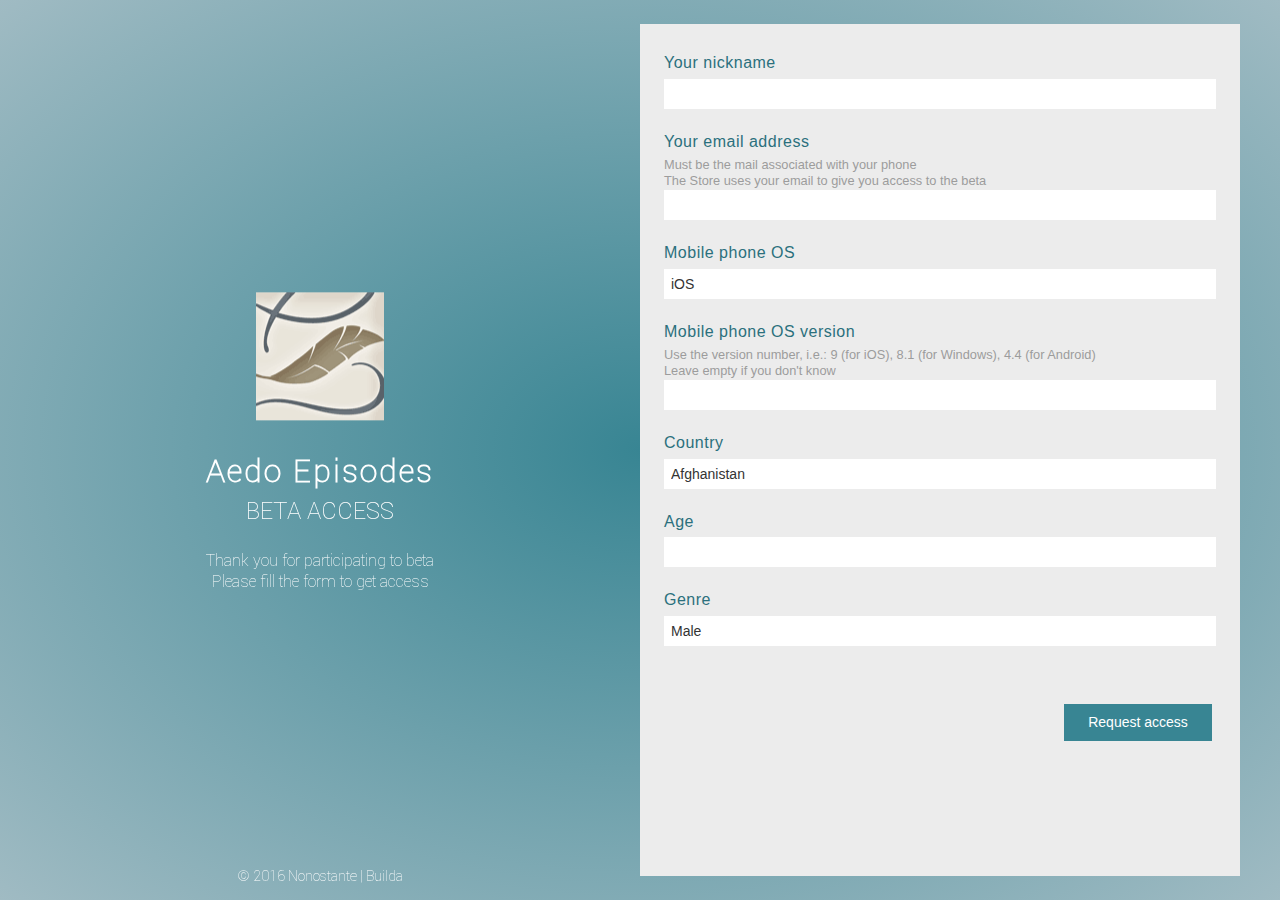
==== commit 67970682: "request event tracking" ====
--- a/confido/access.html
+++ b/confido/access.html
@@ -1,9 +1,10 @@
 <!DOCTYPE html><html lang="en"><head><title>Confido | Builda | Advanced game backend</title><meta name="viewport" content="width=device-width,initial-scale=1.0,maximum-scale=1.0,user-scalable=no"><link rel="stylesheet" type="text/css" href="/res/min.css"></head><body><div id="container"><div id="side-wrap"><div class="side"><img src="/res/aedoepisodes-logo.png" alt="Aedo Episodes logo" class="applogo"><h2 class="title">Aedo Episodes</h2><p class="subtitle">Beta access</p><p class="instruction">Thank you for participating to beta<br />
-Please fill the form to get access</p></div></div><div id="survey-wrap"><div class="survey"><form action=""><div class="field"><label for="nickname">Your nickname</label><input type="text" name="nickname" data-required class="q"></div><div class="field"><label for="email">Your email address</label><p class="descr">Must be the mail associated with your phone<br />The Store uses your email to give you access to the beta</p><input type="text" name="email" data-required class="q"></div><div class="field"><label for="os">Mobile phone OS</label><select name="os" class="q"><option value="iOS">iOS</option><option value="Android">Android</option><option value="Windows Phone">Windows Phone</option></select></div><div class="field"><label for="osversion">Mobile phone OS version</label><p class="descr">Use the version number, i.e.: 9 (for iOS), 8.1 (for Windows), 4.4 (for Android)<br />Leave empty if you don't know</p><input type="text" name="osversion" data-required class="q"></div><div class="field"><label for="country">Country</label><select name="country" class="q"><option value="Afghanistan">Afghanistan</option><option value="Åland Islands">Åland Islands</option><option value="Albania">Albania</option><option value="Algeria">Algeria</option><option value="American Samoa">American Samoa</option><option value="Andorra">Andorra</option><option value="Angola">Angola</option><option value="Anguilla">Anguilla</option><option value="Antarctica">Antarctica</option><option value="Antigua and Barbuda">Antigua and Barbuda</option><option value="Argentina">Argentina</option><option value="Armenia">Armenia</option><option value="Aruba">Aruba</option><option value="Australia">Australia</option><option value="Austria">Austria</option><option value="Azerbaijan">Azerbaijan</option><option value="Bahamas">Bahamas</option><option value="Bahrain">Bahrain</option><option value="Bangladesh">Bangladesh</option><option value="Barbados">Barbados</option><option value="Belarus">Belarus</option><option value="Belgium">Belgium</option><option value="Belize">Belize</option><option value="Benin">Benin</option><option value="Bermuda">Bermuda</option><option value="Bhutan">Bhutan</option><option value="Bolivia">Bolivia</option><option value="Bosnia and Herzegovina">Bosnia and Herzegovina</option><option value="Botswana">Botswana</option><option value="Bouvet Island">Bouvet Island</option><option value="Brazil">Brazil</option><option value="British Indian Ocean Territory">British Indian Ocean Territory</option><option value="Brunei Darussalam">Brunei Darussalam</option><option value="Bulgaria">Bulgaria</option><option value="Burkina Faso">Burkina Faso</option><option value="Burundi">Burundi</option><option value="Cambodia">Cambodia</option><option value="Cameroon">Cameroon</option><option value="Canada">Canada</option><option value="Cape Verde">Cape Verde</option><option value="Cayman Islands">Cayman Islands</option><option value="Central African Republic">Central African Republic</option><option value="Chad">Chad</option><option value="Chile">Chile</option><option value="China">China</option><option value="Christmas Island">Christmas Island</option><option value="Cocos (Keeling) Islands">Cocos (Keeling) Islands</option><option value="Colombia">Colombia</option><option value="Comoros">Comoros</option><option value="Congo">Congo</option><option value="Congo, The Democratic Republic of the">Congo, The Democratic Republic of the</option><option value="Cook Islands">Cook Islands</option><option value="Costa Rica">Costa Rica</option><option value="Cote D'Ivoire">Cote D'Ivoire</option><option value="Croatia">Croatia</option><option value="Cuba">Cuba</option><option value="Cyprus">Cyprus</option><option value="Czech Republic">Czech Republic</option><option value="Denmark">Denmark</option><option value="Djibouti">Djibouti</option><option value="Dominica">Dominica</option><option value="Dominican Republic">Dominican Republic</option><option value="Ecuador">Ecuador</option><option value="Egypt">Egypt</option><option value="El Salvador">El Salvador</option><option value="Equatorial Guinea">Equatorial Guinea</option><option value="Eritrea">Eritrea</option><option value="Estonia">Estonia</option><option value="Ethiopia">Ethiopia</option><option value="Falkland Islands (Malvinas)">Falkland Islands (Malvinas)</option><option value="Faroe Islands">Faroe Islands</option><option value="Fiji">Fiji</option><option value="Finland">Finland</option><option value="France">France</option><option value="French Guiana">French Guiana</option><option value="French Polynesia">French Polynesia</option><option value="French Southern Territories">French Southern Territories</option><option value="Gabon">Gabon</option><option value="Gambia">Gambia</option><option value="Georgia">Georgia</option><option value="Germany">Germany</option><option value="Ghana">Ghana</option><option value="Gibraltar">Gibraltar</option><option value="Greece">Greece</option><option value="Greenland">Greenland</option><option value="Grenada">Grenada</option><option value="Guadeloupe">Guadeloupe</option><option value="Guam">Guam</option><option value="Guatemala">Guatemala</option><option value="Guernsey">Guernsey</option><option value="Guinea">Guinea</option><option value="Guinea-Bissau">Guinea-Bissau</option><option value="Guyana">Guyana</option><option value="Haiti">Haiti</option><option value="Heard Island and Mcdonald Islands">Heard Island and Mcdonald Islands</option><option value="Holy See (Vatican City State)">Holy See (Vatican City State)</option><option value="Honduras">Honduras</option><option value="Hong Kong">Hong Kong</option><option value="Hungary">Hungary</option><option value="Iceland">Iceland</option><option value="India">India</option><option value="Indonesia">Indonesia</option><option value="Iran, Islamic Republic Of">Iran, Islamic Republic Of</option><option value="Iraq">Iraq</option><option value="Ireland">Ireland</option><option value="Isle of Man">Isle of Man</option><option value="Israel">Israel</option><option value="Italy">Italy</option><option value="Jamaica">Jamaica</option><option value="Japan">Japan</option><option value="Jersey">Jersey</option><option value="Jordan">Jordan</option><option value="Kazakhstan">Kazakhstan</option><option value="Kenya">Kenya</option><option value="Kiribati">Kiribati</option><option value="Democratic People's Republic of Korea">Democratic People's Republic of Korea</option><option value="Korea, Republic of">Korea, Republic of</option><option value="Kosovo">Kosovo</option><option value="Kuwait">Kuwait</option><option value="Kyrgyzstan">Kyrgyzstan</option><option value="Lao People's Democratic Republic">Lao People's Democratic Republic</option><option value="Latvia">Latvia</option><option value="Lebanon">Lebanon</option><option value="Lesotho">Lesotho</option><option value="Liberia">Liberia</option><option value="Libyan Arab Jamahiriya">Libyan Arab Jamahiriya</option><option value="Liechtenstein">Liechtenstein</option><option value="Lithuania">Lithuania</option><option value="Luxembourg">Luxembourg</option><option value="Macao">Macao</option><option value="Macedonia, The Former Yugoslav Republic of">Macedonia, The Former Yugoslav Republic of</option><option value="Madagascar">Madagascar</option><option value="Malawi">Malawi</option><option value="Malaysia">Malaysia</option><option value="Maldives">Maldives</option><option value="Mali">Mali</option><option value="Malta">Malta</option><option value="Marshall Islands">Marshall Islands</option><option value="Martinique">Martinique</option><option value="Mauritania">Mauritania</option><option value="Mauritius">Mauritius</option><option value="Mayotte">Mayotte</option><option value="Mexico">Mexico</option><option value="Micronesia, Federated States of">Micronesia, Federated States of</option><option value="Moldova, Republic of">Moldova, Republic of</option><option value="Monaco">Monaco</option><option value="Mongolia">Mongolia</option><option value="Montenegro">Montenegro</option><option value="Montserrat">Montserrat</option><option value="Morocco">Morocco</option><option value="Mozambique">Mozambique</option><option value="Myanmar">Myanmar</option><option value="Namibia">Namibia</option><option value="Nauru">Nauru</option><option value="Nepal">Nepal</option><option value="Netherlands">Netherlands</option><option value="Netherlands Antilles">Netherlands Antilles</option><option value="New Caledonia">New Caledonia</option><option value="New Zealand">New Zealand</option><option value="Nicaragua">Nicaragua</option><option value="Niger">Niger</option><option value="Nigeria">Nigeria</option><option value="Niue">Niue</option><option value="Norfolk Island">Norfolk Island</option><option value="Northern Mariana Islands">Northern Mariana Islands</option><option value="Norway">Norway</option><option value="Oman">Oman</option><option value="Pakistan">Pakistan</option><option value="Palau">Palau</option><option value="Palestinian Territory, Occupied">Palestinian Territory, Occupied</option><option value="Panama">Panama</option><option value="Papua New Guinea">Papua New Guinea</option><option value="Paraguay">Paraguay</option><option value="Peru">Peru</option><option value="Philippines">Philippines</option><option value="Pitcairn">Pitcairn</option><option value="Poland">Poland</option><option value="Portugal">Portugal</option><option value="Puerto Rico">Puerto Rico</option><option value="Qatar">Qatar</option><option value="Reunion">Reunion</option><option value="Romania">Romania</option><option value="Russian Federation">Russian Federation</option><option value="Rwanda">Rwanda</option><option value="Saint Helena">Saint Helena</option><option value="Saint Kitts and Nevis">Saint Kitts and Nevis</option><option value="Saint Lucia">Saint Lucia</option><option value="Saint Pierre and Miquelon">Saint Pierre and Miquelon</option><option value="Saint Vincent and the Grenadines">Saint Vincent and the Grenadines</option><option value="Samoa">Samoa</option><option value="San Marino">San Marino</option><option value="Sao Tome and Principe">Sao Tome and Principe</option><option value="Saudi Arabia">Saudi Arabia</option><option value="Senegal">Senegal</option><option value="Serbia">Serbia</option><option value="Seychelles">Seychelles</option><option value="Sierra Leone">Sierra Leone</option><option value="Singapore">Singapore</option><option value="Slovakia">Slovakia</option><option value="Slovenia">Slovenia</option><option value="Solomon Islands">Solomon Islands</option><option value="Somalia">Somalia</option><option value="South Africa">South Africa</option><option value="South Georgia and the South Sandwich Islands">South Georgia and the South Sandwich Islands</option><option value="Spain">Spain</option><option value="Sri Lanka">Sri Lanka</option><option value="Sudan">Sudan</option><option value="Suriname">Suriname</option><option value="Svalbard and Jan Mayen">Svalbard and Jan Mayen</option><option value="Swaziland">Swaziland</option><option value="Sweden">Sweden</option><option value="Switzerland">Switzerland</option><option value="Syrian Arab Republic">Syrian Arab Republic</option><option value="Taiwan">Taiwan</option><option value="Tajikistan">Tajikistan</option><option value="Tanzania, United Republic of">Tanzania, United Republic of</option><option value="Thailand">Thailand</option><option value="Timor-Leste">Timor-Leste</option><option value="Togo">Togo</option><option value="Tokelau">Tokelau</option><option value="Tonga">Tonga</option><option value="Trinidad and Tobago">Trinidad and Tobago</option><option value="Tunisia">Tunisia</option><option value="Turkey">Turkey</option><option value="Turkmenistan">Turkmenistan</option><option value="Turks and Caicos Islands">Turks and Caicos Islands</option><option value="Tuvalu">Tuvalu</option><option value="Uganda">Uganda</option><option value="Ukraine">Ukraine</option><option value="United Arab Emirates">United Arab Emirates</option><option value="United Kingdom">United Kingdom</option><option value="United States">United States</option><option value="United States Minor Outlying Islands">United States Minor Outlying Islands</option><option value="Uruguay">Uruguay</option><option value="Uzbekistan">Uzbekistan</option><option value="Vanuatu">Vanuatu</option><option value="Venezuela">Venezuela</option><option value="Viet Nam">Viet Nam</option><option value="Virgin Islands, British">Virgin Islands, British</option><option value="Virgin Islands, U.S.">Virgin Islands, U.S.</option><option value="Wallis and Futuna">Wallis and Futuna</option><option value="Western Sahara">Western Sahara</option><option value="Yemen">Yemen</option><option value="Zambia">Zambia</option><option value="Zimbabwe">Zimbabwe</option></select></div><div class="field"><label for="age">Age</label><input type="number" name="age" data-required class="q"></div><div class="field"><label for="genre">Genre</label><select name="genre" class="q"><option value="Male">Male</option><option value="Female">Female</option></select></div><div class="row space"><div class="col"><p class="error"></p></div><div class="colr a-right"><input id="submit" type="submit" value="Request access" class="btn btn-a btn-sm"></div></div></form></div></div><div id="result-wrap"><div class="result"><div class="center-xy"><p class="lg"><br/>          
+Please fill the form to get access</p></div></div><div id="survey-wrap"><div class="survey"><form action=""><div class="field"><label for="nickname">Your nickname</label><input type="text" name="nickname" data-required class="q"></div><div class="field"><label for="email">Your email address</label><p class="descr">Must be the mail associated with your phone<br />The Store uses your email to give you access to the beta</p><input type="text" name="email" data-required class="q"></div><div class="field"><label for="os">Mobile phone OS</label><select name="os" class="q"><option>iOS</option><option>Android</option><option>Windows Phone</option></select></div><div class="field"><label for="osversion">Mobile phone OS version</label><p class="descr">Use the version number, i.e.: 9 (for iOS), 8.1 (for Windows), 4.4 (for Android)<br />Leave empty if you don't know</p><input type="text" name="osversion" data-required class="q"></div><div class="field"><label for="country">Country</label><select name="country" class="q"><option>Afghanistan</option><option>Åland Islands</option><option>Albania</option><option>Algeria</option><option>American Samoa</option><option>Andorra</option><option>Angola</option><option>Anguilla</option><option>Antarctica</option><option>Antigua and Barbuda</option><option>Argentina</option><option>Armenia</option><option>Aruba</option><option>Australia</option><option>Austria</option><option>Azerbaijan</option><option>Bahamas</option><option>Bahrain</option><option>Bangladesh</option><option>Barbados</option><option>Belarus</option><option>Belgium</option><option>Belize</option><option>Benin</option><option>Bermuda</option><option>Bhutan</option><option>Bolivia</option><option>Bosnia and Herzegovina</option><option>Botswana</option><option>Bouvet Island</option><option>Brazil</option><option>British Indian Ocean Territory</option><option>Brunei Darussalam</option><option>Bulgaria</option><option>Burkina Faso</option><option>Burundi</option><option>Cambodia</option><option>Cameroon</option><option>Canada</option><option>Cape Verde</option><option>Cayman Islands</option><option>Central African Republic</option><option>Chad</option><option>Chile</option><option>China</option><option>Christmas Island</option><option>Cocos (Keeling) Islands</option><option>Colombia</option><option>Comoros</option><option>Congo</option><option>Congo, The Democratic Republic of the</option><option>Cook Islands</option><option>Costa Rica</option><option>Cote D'Ivoire</option><option>Croatia</option><option>Cuba</option><option>Cyprus</option><option>Czech Republic</option><option>Denmark</option><option>Djibouti</option><option>Dominica</option><option>Dominican Republic</option><option>Ecuador</option><option>Egypt</option><option>El Salvador</option><option>Equatorial Guinea</option><option>Eritrea</option><option>Estonia</option><option>Ethiopia</option><option>Falkland Islands (Malvinas)</option><option>Faroe Islands</option><option>Fiji</option><option>Finland</option><option>France</option><option>French Guiana</option><option>French Polynesia</option><option>French Southern Territories</option><option>Gabon</option><option>Gambia</option><option>Georgia</option><option>Germany</option><option>Ghana</option><option>Gibraltar</option><option>Greece</option><option>Greenland</option><option>Grenada</option><option>Guadeloupe</option><option>Guam</option><option>Guatemala</option><option>Guernsey</option><option>Guinea</option><option>Guinea-Bissau</option><option>Guyana</option><option>Haiti</option><option>Heard Island and Mcdonald Islands</option><option>Holy See (Vatican City State)</option><option>Honduras</option><option>Hong Kong</option><option>Hungary</option><option>Iceland</option><option>India</option><option>Indonesia</option><option>Iran, Islamic Republic Of</option><option>Iraq</option><option>Ireland</option><option>Isle of Man</option><option>Israel</option><option>Italy</option><option>Jamaica</option><option>Japan</option><option>Jersey</option><option>Jordan</option><option>Kazakhstan</option><option>Kenya</option><option>Kiribati</option><option>Democratic People's Republic of Korea</option><option>Korea, Republic of</option><option>Kosovo</option><option>Kuwait</option><option>Kyrgyzstan</option><option>Lao People's Democratic Republic</option><option>Latvia</option><option>Lebanon</option><option>Lesotho</option><option>Liberia</option><option>Libyan Arab Jamahiriya</option><option>Liechtenstein</option><option>Lithuania</option><option>Luxembourg</option><option>Macao</option><option>Macedonia, The Former Yugoslav Republic of</option><option>Madagascar</option><option>Malawi</option><option>Malaysia</option><option>Maldives</option><option>Mali</option><option>Malta</option><option>Marshall Islands</option><option>Martinique</option><option>Mauritania</option><option>Mauritius</option><option>Mayotte</option><option>Mexico</option><option>Micronesia, Federated States of</option><option>Moldova, Republic of</option><option>Monaco</option><option>Mongolia</option><option>Montenegro</option><option>Montserrat</option><option>Morocco</option><option>Mozambique</option><option>Myanmar</option><option>Namibia</option><option>Nauru</option><option>Nepal</option><option>Netherlands</option><option>Netherlands Antilles</option><option>New Caledonia</option><option>New Zealand</option><option>Nicaragua</option><option>Niger</option><option>Nigeria</option><option>Niue</option><option>Norfolk Island</option><option>Northern Mariana Islands</option><option>Norway</option><option>Oman</option><option>Pakistan</option><option>Palau</option><option>Palestinian Territory, Occupied</option><option>Panama</option><option>Papua New Guinea</option><option>Paraguay</option><option>Peru</option><option>Philippines</option><option>Pitcairn</option><option>Poland</option><option>Portugal</option><option>Puerto Rico</option><option>Qatar</option><option>Reunion</option><option>Romania</option><option>Russian Federation</option><option>Rwanda</option><option>Saint Helena</option><option>Saint Kitts and Nevis</option><option>Saint Lucia</option><option>Saint Pierre and Miquelon</option><option>Saint Vincent and the Grenadines</option><option>Samoa</option><option>San Marino</option><option>Sao Tome and Principe</option><option>Saudi Arabia</option><option>Senegal</option><option>Serbia</option><option>Seychelles</option><option>Sierra Leone</option><option>Singapore</option><option>Slovakia</option><option>Slovenia</option><option>Solomon Islands</option><option>Somalia</option><option>South Africa</option><option>South Georgia and the South Sandwich Islands</option><option>Spain</option><option>Sri Lanka</option><option>Sudan</option><option>Suriname</option><option>Svalbard and Jan Mayen</option><option>Swaziland</option><option>Sweden</option><option>Switzerland</option><option>Syrian Arab Republic</option><option>Taiwan</option><option>Tajikistan</option><option>Tanzania, United Republic of</option><option>Thailand</option><option>Timor-Leste</option><option>Togo</option><option>Tokelau</option><option>Tonga</option><option>Trinidad and Tobago</option><option>Tunisia</option><option>Turkey</option><option>Turkmenistan</option><option>Turks and Caicos Islands</option><option>Tuvalu</option><option>Uganda</option><option>Ukraine</option><option>United Arab Emirates</option><option>United Kingdom</option><option>United States</option><option>United States Minor Outlying Islands</option><option>Uruguay</option><option>Uzbekistan</option><option>Vanuatu</option><option>Venezuela</option><option>Viet Nam</option><option>Virgin Islands, British</option><option>Virgin Islands, U.S.</option><option>Wallis and Futuna</option><option>Western Sahara</option><option>Yemen</option><option>Zambia</option><option>Zimbabwe</option></select></div><div class="field"><label for="age">Age</label><input type="number" name="age" data-required class="q"></div><div class="field"><label for="genre">Genre</label><select name="genre" class="q"><option>Male</option><option>Female</option></select></div><div class="row space"><div class="col"><p class="error"></p></div><div class="colr a-right"><input id="submit" type="submit" value="Request access" class="btn btn-a btn-sm"></div></div></form></div></div><div id="result-wrap"><div class="result"><div class="center-xy"><p class="lg"><br/>          
 Thank you</p><p>Your request will be processed as soon as possible<br />
 We will send you instruction when ready</p><p class="lg"><br/></p><p class="sm">Stay tuned on the <a target="_blank" href="//www.nonostante.io/devblog">devblog</a> for any update
 <br />
 Follow us <a target="_blank" href="//twitter.com/aedoepisodes">@AedoEpisodes</a>
 or <a target="_blank" href="//facebook.com/aedoepisodes">Facebook</a> 
 </p></div></div></div><div class="footer-wrap"><div class="footer"><p>&copy; 2016 Nonostante | Builda
-</p></div></div></div><script src="//code.jquery.com/jquery-2.1.4.min.js"></script><script type="text/javascript">$(function(){var e="https://buildaconfido.azurewebsites.net/api";$("form").submit(function(t){t.preventDefault();var r=$(this),a=$("#submit"),s=$("#survey-wrap");$(".error").hide();var i=!0;if(r.find("[data-required]").each(function(){i=i&&!!$(this).val()}),!i)return $(".error").text("Fill all required fields.").show(),!1;var n={};return r.find(".q").each(function(){n[this.name]=$(this).val()}),a.prop("disabled",!0),$.ajax({url:e+"/accessrequests",type:"POST",contentType:"application/json; charset=utf-8",data:JSON.stringify(n),dataType:"json"}).then(function(){$("body").animate({scrollTop:s.offset().top-24}),$("#result-wrap").fadeIn(),s.fadeOut()},function(e){if(400===e.status){var t=JSON.parse(e.responseText),r="";for(var s in t)r+=t[s][0]+"\n";console.log(r),$(".error").text(r).show()}else $(".error").text("Error while submitting the request. Please retry.").show();a.prop("disabled",!1)}),!1})});</script></body></html>+</p></div></div></div><script src="//code.jquery.com/jquery-2.1.4.min.js"></script><script type="text/javascript">$(function(){var e="https://buildaconfido.azurewebsites.net/api";$("form").submit(function(t){t.preventDefault();var a=$(this),r=$("#submit"),s=$("#survey-wrap");$(".error").hide();var i=!0;if(a.find("[data-required]").each(function(){i=i&&!!$(this).val()}),!i)return ga("send","event","beta-access","aedo-episodes","form-validation"),$(".error").text("Fill all required fields.").show(),!1;var o={};a.find(".q").each(function(){o[this.name]=$(this).val()}),ga("send","event","beta-access","aedo-episodes","submitted"),r.prop("disabled",!0);var n=r.prop("value")||"Request access";return r.prop("value","Submitting..."),$.ajax({url:e+"/accessrequests",type:"POST",contentType:"application/json; charset=utf-8",data:JSON.stringify(o),dataType:"json"}).then(function(){$("body").animate({scrollTop:s.offset().top-24}),$("#result-wrap").fadeIn(),s.fadeOut()},function(e){if(400===e.status){var t=JSON.parse(e.responseText),a="";for(var s in t)a+=t[s][0]+"\n";console.log(a),$(".error").text(a).show()}else $(".error").text("Error while submitting the request. Please retry.").show();ga("send","event","beta-access","aedo-episodes","submit-error"),r.prop("disabled",!1),r.prop("value",n)}),!1})});</script><script type="text/javascript">(function(i,s,o,g,r,a,m){i['GoogleAnalyticsObject']=r;i[r]=i[r]||function(){(i[r].q=i[r].q||[]).push(arguments)},i[r].l=1*new Date();a=s.createElement(o),m=s.getElementsByTagName(o)[0];a.async=1;a.src=g;m.parentNode.insertBefore(a,m)})(window,document,'script','//www.google-analytics.com/analytics.js','ga');
+ga('create', 'UA-65328289-2', 'auto');</script></body></html>--- a/res/min.css
+++ b/res/min.css
@@ -1 +1 @@
-body,textarea,input{font:16px sans-serif;margin:0}*{outline:0}.smooth{transition:all .2s}.btn,.nav a{text-decoration:none}.btn,h2{font-size:2em}.btn-sm,input,textarea,select,.addon,.nav a{font-size:14px}.a-right{text-align:right}.btn{background:#999;border:0;color:#fff;cursor:pointer;display:inline-block;margin:.2em .3em .2em 0;padding:12px 30px 14px}.btn:hover{background:#888}.btn:active,.btn:focus{background:#777}.btn-a{background:#388593}.btn-a:hover{background:#317481}.btn-a:active,.btn-a:focus{background:#2a646e}.btn-b{background:#3c5}.btn-b:hover{background:#2b4}.btn-b:active,.btn-b:focus{background:#2a4}.btn-c{background:#d33}.btn-c:hover{background:#c22}.btn-c:active,.btn-c:focus{background:#b22}.btn-sm{padding:10px 15px 11px}.c12,.table{width:100%}.row{margin:1% 0;overflow:auto}.space{margin-top:10%}.col{float:left}.colr{float:right}.c1{width:8.33%}.c2{width:16.66%}.c3{width:25%}.c4{width:33.33%}.c5{width:41.66%}.c6{width:50%}.c7{width:58.33%}.c8{width:66.66%}.c9{width:75%}.c10{width:83.33%}.c11{width:91.66%}@media (max-width: 870px){.row .col{width:100%}}h1{font-size:4em}.field{display:block;margin-bottom:24px}.field>*{display:block}label{margin:0.4em 0}label>*{display:inline}input,textarea,select{border:1px solid transparent;border-radius:0;background-color:#FFF;color:#333;padding:6px;box-sizing:border-box}input:focus,textarea:focus,select:focus{border-color:#5ab}input[type='submit']{width:auto}.addon{box-shadow:0 0 0 1px #ccc;padding:8px 12px}.nav,.nav a:hover,.nav .current{background:#000;color:#fff}.nav{height:24px;padding:11px 0 15px}.nav a{color:#aaa;padding-right:1em;position:relative;top:-1px}.nav .pagename{font-size:22px;top:1px}.btn.btn-close{background:#000;display:none;float:right;font-size:25px;margin-top:-54px}@media (max-width: 500px){.btn.btn-close{display:block}.nav{overflow:hidden}.nav:focus{height:auto}.nav div:before{background:#000;border-top:3px solid;border-bottom:10px double;content:'';float:right;height:4px;position:relative;right:3px;top:14px;width:20px}.nav a{display:block;padding:.5em 0;width:50%}.pagename{margin-top:-11px}}.table th,.table td{padding:.5em;text-align:left}.table tbody>*:nth-child(2n-1){background:#ccc}.msg{background:#def;border-left:5px solid #59d;padding:1.5em}@font-face{font-family:"RobotoThin";src:url("/res/Roboto-Thin.ttf") format("truetype")}body{background:#388593}p{line-height:1.3em}a{text-decoration:none;color:#0597D7}a:hover{color:#15b4fa}a:active{color:#0485be}#side-wrap{position:fixed;top:0;left:0;bottom:0;right:0;background:-moz-radial-gradient(center, ellipse cover, #388593 0%, #A0BBC3 100%);background:-webkit-gradient(radial, center center, 0px, center center, 100%, color-stop(0%, #388593), color-stop(100%, #A0BBC3));background:-webkit-radial-gradient(center, ellipse cover, #388593 0%, #A0BBC3 100%);background:-o-radial-gradient(center, ellipse cover, #388593 0%, #A0BBC3 100%);background:-ms-radial-gradient(center, ellipse cover, #388593 0%, #A0BBC3 100%);background:radial-gradient(ellipse at center, #388593 0%, #A0BBC3 100%);filter:progid:DXImageTransform.Microsoft.gradient startColorstr=#FF388593,endColorstr=#FFA0BBC3,GradientType=1}.side{font-family:"RobotoThin";text-align:center;position:absolute;width:50%;top:50%;left:0;transform:translateY(-50%);color:#FFF}#survey-wrap,#result-wrap{position:absolute;top:0;right:0;bottom:0;width:50%;margin:24px 0;box-sizing:border-box}.survey,.result{position:absolute;background-color:#ECECEC;padding:24px;margin:0 24px 24px 0;color:#2B707D;width:100%;max-width:600px;min-height:100%;box-sizing:border-box}.survey label,.result label{letter-spacing:0.5px}.survey input,.result input,.survey textarea,.result textarea,.survey select,.result select{width:100%}.survey input[type='submit'],.result input[type='submit']{width:auto;padding-left:24px;padding-right:24px}.descr{font-size:0.8em;margin:0.2em 0;line-height:1.2em;color:#9C9C9C}.error{display:none;font-size:0.9em;color:#990000;margin:0.6em 0}.title{letter-spacing:2px}.subtitle{margin-top:-0.9em;font-size:1.5em;text-transform:uppercase}.instruction{color:#FFF}.footer-wrap{position:fixed;text-align:center;left:0;right:0;bottom:0}.footer{font-family:"RobotoThin";font-size:0.9em;color:#FFF;width:50%}#result-wrap{display:none}.center-xy{position:absolute;top:50%;left:0;right:0;text-align:center;transform:translateY(-50%)}.lg{font-size:1.4em}.sm{font-size:0.8em}@media (min-width: 1520px){body{font-size:1.2em}input,select,textarea{font-size:1.1em !important}}@media (max-width: 800px){.side,.footer{font-size:0.8em;width:40%}#survey-wrap,#result-wrap{width:60%}}@media (max-width: 600px){body{background:linear-gradient(#388593, #A0BBC3, #A0BBC3)}#side-wrap{background:none}#side-wrap,#survey-wrap,#result-wrap,#result-wrap,.survey,.result,.result,.footer-wrap{position:static}#survey-wrap,#result-wrap,#result-wrap{width:100%}.side{margin:48px 0px;position:static;width:100%;transform:none}.footer{padding-top:6px;width:100%}.instruction{font-size:1.2em}.survey,.result,.result{margin:12px;width:auto;max-width:none}.result .center-xy{position:static;transform:none}}
+body,textarea,input{font:16px sans-serif;margin:0}*{outline:0}.smooth{transition:all .2s}.btn,.nav a{text-decoration:none}.btn,h2{font-size:2em}.btn-sm,input,textarea,select,.addon,.nav a{font-size:14px}.a-right{text-align:right}.btn{background:#999;border:0;color:#fff;cursor:pointer;display:inline-block;margin:.2em .3em .2em 0;padding:12px 30px 14px}.btn:hover{background:#888}.btn:active,.btn:focus{background:#777}.btn-a{background:#388593}.btn-a:hover{background:#317481}.btn-a:active,.btn-a:focus{background:#2a646e}.btn-b{background:#3c5}.btn-b:hover{background:#2b4}.btn-b:active,.btn-b:focus{background:#2a4}.btn-c{background:#d33}.btn-c:hover{background:#c22}.btn-c:active,.btn-c:focus{background:#b22}.btn-sm{padding:10px 15px 11px}.c12,.table{width:100%}.row{margin:1% 0;overflow:auto}.space{margin-top:10%}.col{float:left}.colr{float:right}.c1{width:8.33%}.c2{width:16.66%}.c3{width:25%}.c4{width:33.33%}.c5{width:41.66%}.c6{width:50%}.c7{width:58.33%}.c8{width:66.66%}.c9{width:75%}.c10{width:83.33%}.c11{width:91.66%}@media (max-width: 870px){.row .col{width:100%}}h1{font-size:4em}.field{display:block;margin-bottom:24px}.field>*{display:block}label{margin:0.4em 0}label>*{display:inline}input,textarea,select{border:1px solid transparent;border-radius:0;background-color:#FFF;color:#333;padding:6px;-webkit-appearance:none;box-sizing:border-box}input:focus,textarea:focus,select:focus{border-color:#5ab}input[type='submit']{width:auto}input[type='submit']:disabled{background-color:#6D969D}.addon{box-shadow:0 0 0 1px #ccc;padding:8px 12px}.nav,.nav a:hover,.nav .current{background:#000;color:#fff}.nav{height:24px;padding:11px 0 15px}.nav a{color:#aaa;padding-right:1em;position:relative;top:-1px}.nav .pagename{font-size:22px;top:1px}.btn.btn-close{background:#000;display:none;float:right;font-size:25px;margin-top:-54px}@media (max-width: 500px){.btn.btn-close{display:block}.nav{overflow:hidden}.nav:focus{height:auto}.nav div:before{background:#000;border-top:3px solid;border-bottom:10px double;content:'';float:right;height:4px;position:relative;right:3px;top:14px;width:20px}.nav a{display:block;padding:.5em 0;width:50%}.pagename{margin-top:-11px}}.table th,.table td{padding:.5em;text-align:left}.table tbody>*:nth-child(2n-1){background:#ccc}.msg{background:#def;border-left:5px solid #59d;padding:1.5em}@font-face{font-family:"RobotoThin";src:url("/res/Roboto-Thin.ttf") format("truetype")}body{background:#388593}p{line-height:1.3em}a{text-decoration:none;color:#0597D7}a:hover{color:#15b4fa}a:active{color:#0485be}#side-wrap{position:fixed;top:0;left:0;bottom:0;right:0;background:-moz-radial-gradient(center, ellipse cover, #388593 0%, #A0BBC3 100%);background:-webkit-gradient(radial, center center, 0px, center center, 100%, color-stop(0%, #388593), color-stop(100%, #A0BBC3));background:-webkit-radial-gradient(center, ellipse cover, #388593 0%, #A0BBC3 100%);background:-o-radial-gradient(center, ellipse cover, #388593 0%, #A0BBC3 100%);background:-ms-radial-gradient(center, ellipse cover, #388593 0%, #A0BBC3 100%);background:radial-gradient(ellipse at center, #388593 0%, #A0BBC3 100%);filter:progid:DXImageTransform.Microsoft.gradient startColorstr=#FF388593,endColorstr=#FFA0BBC3,GradientType=1}.side{font-family:"RobotoThin";text-align:center;position:absolute;width:50%;top:50%;left:0;transform:translateY(-50%);color:#FFF}#survey-wrap,#result-wrap{position:absolute;top:0;right:0;bottom:0;width:50%;margin:24px 0;box-sizing:border-box}.survey,.result{position:absolute;background-color:#ECECEC;padding:24px;margin:0 24px 24px 0;color:#2B707D;width:100%;max-width:600px;min-height:100%;box-sizing:border-box}.survey label,.result label{letter-spacing:0.5px}.survey input,.result input,.survey textarea,.result textarea,.survey select,.result select{width:100%}.survey input[type='submit'],.result input[type='submit']{width:auto;padding-left:24px;padding-right:24px}.descr{font-size:0.8em;margin:0.2em 0;line-height:1.2em;color:#9C9C9C}.error{display:none;font-size:0.9em;color:#990000;margin:0.6em 0}.title{letter-spacing:2px}.subtitle{margin-top:-0.9em;font-size:1.5em;text-transform:uppercase}.instruction{color:#FFF}.footer-wrap{position:fixed;text-align:center;left:0;right:0;bottom:0}.footer{font-family:"RobotoThin";font-size:0.9em;color:#FFF;width:50%}#result-wrap{display:none}.center-xy{position:absolute;top:50%;left:0;right:0;text-align:center;transform:translateY(-50%)}.lg{font-size:1.4em}.sm{font-size:0.8em}@media (min-width: 1520px){body{font-size:1.2em}input,select,textarea{font-size:1.1em !important}}@media (max-width: 800px){.side,.footer{font-size:0.8em;width:40%}#survey-wrap,#result-wrap{width:60%}}@media (max-width: 600px){body{background:linear-gradient(#388593, #A0BBC3, #A0BBC3)}#side-wrap{background:none}#side-wrap,#survey-wrap,#result-wrap,#result-wrap,.survey,.result,.result,.footer-wrap{position:static}#survey-wrap,#result-wrap,#result-wrap{width:100%}.side{margin:48px 0px;position:static;width:100%;transform:none}.footer{padding-top:6px;width:100%}.instruction{font-size:1.2em}.survey,.result,.result{margin:12px;width:auto;max-width:none}.result .center-xy{position:static;transform:none}}
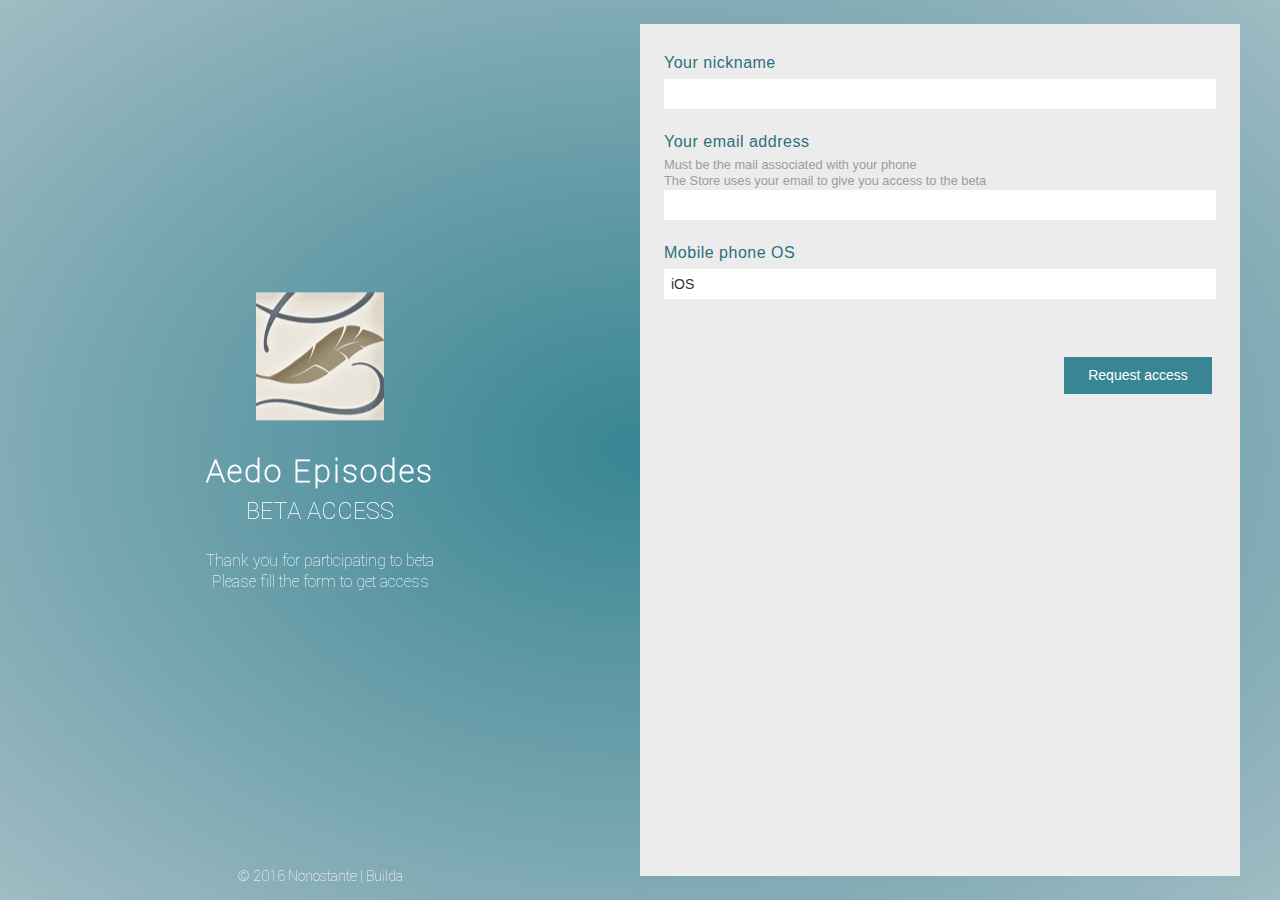
==== commit a1648dff: "Site update Tue, 23 Feb 2016 12:17:46 GMT" ====
--- a/confido/access.html
+++ b/confido/access.html
@@ -1,10 +1,10 @@
 <!DOCTYPE html><html lang="en"><head><title>Confido | Builda | Advanced game backend</title><meta name="viewport" content="width=device-width,initial-scale=1.0,maximum-scale=1.0,user-scalable=no"><link rel="stylesheet" type="text/css" href="/res/min.css"></head><body><div id="container"><div id="side-wrap"><div class="side"><img src="/res/aedoepisodes-logo.png" alt="Aedo Episodes logo" class="applogo"><h2 class="title">Aedo Episodes</h2><p class="subtitle">Beta access</p><p class="instruction">Thank you for participating to beta<br />
-Please fill the form to get access</p></div></div><div id="survey-wrap"><div class="survey"><form action=""><div class="field"><label for="nickname">Your nickname</label><input type="text" name="nickname" data-required class="q"></div><div class="field"><label for="email">Your email address</label><p class="descr">Must be the mail associated with your phone<br />The Store uses your email to give you access to the beta</p><input type="text" name="email" data-required class="q"></div><div class="field"><label for="os">Mobile phone OS</label><select name="os" class="q"><option>iOS</option><option>Android</option><option>Windows Phone</option></select></div><div class="field"><label for="osversion">Mobile phone OS version</label><p class="descr">Use the version number, i.e.: 9 (for iOS), 8.1 (for Windows), 4.4 (for Android)<br />Leave empty if you don't know</p><input type="text" name="osversion" data-required class="q"></div><div class="field"><label for="country">Country</label><select name="country" class="q"><option>Afghanistan</option><option>Åland Islands</option><option>Albania</option><option>Algeria</option><option>American Samoa</option><option>Andorra</option><option>Angola</option><option>Anguilla</option><option>Antarctica</option><option>Antigua and Barbuda</option><option>Argentina</option><option>Armenia</option><option>Aruba</option><option>Australia</option><option>Austria</option><option>Azerbaijan</option><option>Bahamas</option><option>Bahrain</option><option>Bangladesh</option><option>Barbados</option><option>Belarus</option><option>Belgium</option><option>Belize</option><option>Benin</option><option>Bermuda</option><option>Bhutan</option><option>Bolivia</option><option>Bosnia and Herzegovina</option><option>Botswana</option><option>Bouvet Island</option><option>Brazil</option><option>British Indian Ocean Territory</option><option>Brunei Darussalam</option><option>Bulgaria</option><option>Burkina Faso</option><option>Burundi</option><option>Cambodia</option><option>Cameroon</option><option>Canada</option><option>Cape Verde</option><option>Cayman Islands</option><option>Central African Republic</option><option>Chad</option><option>Chile</option><option>China</option><option>Christmas Island</option><option>Cocos (Keeling) Islands</option><option>Colombia</option><option>Comoros</option><option>Congo</option><option>Congo, The Democratic Republic of the</option><option>Cook Islands</option><option>Costa Rica</option><option>Cote D'Ivoire</option><option>Croatia</option><option>Cuba</option><option>Cyprus</option><option>Czech Republic</option><option>Denmark</option><option>Djibouti</option><option>Dominica</option><option>Dominican Republic</option><option>Ecuador</option><option>Egypt</option><option>El Salvador</option><option>Equatorial Guinea</option><option>Eritrea</option><option>Estonia</option><option>Ethiopia</option><option>Falkland Islands (Malvinas)</option><option>Faroe Islands</option><option>Fiji</option><option>Finland</option><option>France</option><option>French Guiana</option><option>French Polynesia</option><option>French Southern Territories</option><option>Gabon</option><option>Gambia</option><option>Georgia</option><option>Germany</option><option>Ghana</option><option>Gibraltar</option><option>Greece</option><option>Greenland</option><option>Grenada</option><option>Guadeloupe</option><option>Guam</option><option>Guatemala</option><option>Guernsey</option><option>Guinea</option><option>Guinea-Bissau</option><option>Guyana</option><option>Haiti</option><option>Heard Island and Mcdonald Islands</option><option>Holy See (Vatican City State)</option><option>Honduras</option><option>Hong Kong</option><option>Hungary</option><option>Iceland</option><option>India</option><option>Indonesia</option><option>Iran, Islamic Republic Of</option><option>Iraq</option><option>Ireland</option><option>Isle of Man</option><option>Israel</option><option>Italy</option><option>Jamaica</option><option>Japan</option><option>Jersey</option><option>Jordan</option><option>Kazakhstan</option><option>Kenya</option><option>Kiribati</option><option>Democratic People's Republic of Korea</option><option>Korea, Republic of</option><option>Kosovo</option><option>Kuwait</option><option>Kyrgyzstan</option><option>Lao People's Democratic Republic</option><option>Latvia</option><option>Lebanon</option><option>Lesotho</option><option>Liberia</option><option>Libyan Arab Jamahiriya</option><option>Liechtenstein</option><option>Lithuania</option><option>Luxembourg</option><option>Macao</option><option>Macedonia, The Former Yugoslav Republic of</option><option>Madagascar</option><option>Malawi</option><option>Malaysia</option><option>Maldives</option><option>Mali</option><option>Malta</option><option>Marshall Islands</option><option>Martinique</option><option>Mauritania</option><option>Mauritius</option><option>Mayotte</option><option>Mexico</option><option>Micronesia, Federated States of</option><option>Moldova, Republic of</option><option>Monaco</option><option>Mongolia</option><option>Montenegro</option><option>Montserrat</option><option>Morocco</option><option>Mozambique</option><option>Myanmar</option><option>Namibia</option><option>Nauru</option><option>Nepal</option><option>Netherlands</option><option>Netherlands Antilles</option><option>New Caledonia</option><option>New Zealand</option><option>Nicaragua</option><option>Niger</option><option>Nigeria</option><option>Niue</option><option>Norfolk Island</option><option>Northern Mariana Islands</option><option>Norway</option><option>Oman</option><option>Pakistan</option><option>Palau</option><option>Palestinian Territory, Occupied</option><option>Panama</option><option>Papua New Guinea</option><option>Paraguay</option><option>Peru</option><option>Philippines</option><option>Pitcairn</option><option>Poland</option><option>Portugal</option><option>Puerto Rico</option><option>Qatar</option><option>Reunion</option><option>Romania</option><option>Russian Federation</option><option>Rwanda</option><option>Saint Helena</option><option>Saint Kitts and Nevis</option><option>Saint Lucia</option><option>Saint Pierre and Miquelon</option><option>Saint Vincent and the Grenadines</option><option>Samoa</option><option>San Marino</option><option>Sao Tome and Principe</option><option>Saudi Arabia</option><option>Senegal</option><option>Serbia</option><option>Seychelles</option><option>Sierra Leone</option><option>Singapore</option><option>Slovakia</option><option>Slovenia</option><option>Solomon Islands</option><option>Somalia</option><option>South Africa</option><option>South Georgia and the South Sandwich Islands</option><option>Spain</option><option>Sri Lanka</option><option>Sudan</option><option>Suriname</option><option>Svalbard and Jan Mayen</option><option>Swaziland</option><option>Sweden</option><option>Switzerland</option><option>Syrian Arab Republic</option><option>Taiwan</option><option>Tajikistan</option><option>Tanzania, United Republic of</option><option>Thailand</option><option>Timor-Leste</option><option>Togo</option><option>Tokelau</option><option>Tonga</option><option>Trinidad and Tobago</option><option>Tunisia</option><option>Turkey</option><option>Turkmenistan</option><option>Turks and Caicos Islands</option><option>Tuvalu</option><option>Uganda</option><option>Ukraine</option><option>United Arab Emirates</option><option>United Kingdom</option><option>United States</option><option>United States Minor Outlying Islands</option><option>Uruguay</option><option>Uzbekistan</option><option>Vanuatu</option><option>Venezuela</option><option>Viet Nam</option><option>Virgin Islands, British</option><option>Virgin Islands, U.S.</option><option>Wallis and Futuna</option><option>Western Sahara</option><option>Yemen</option><option>Zambia</option><option>Zimbabwe</option></select></div><div class="field"><label for="age">Age</label><input type="number" name="age" data-required class="q"></div><div class="field"><label for="genre">Genre</label><select name="genre" class="q"><option>Male</option><option>Female</option></select></div><div class="row space"><div class="col"><p class="error"></p></div><div class="colr a-right"><input id="submit" type="submit" value="Request access" class="btn btn-a btn-sm"></div></div></form></div></div><div id="result-wrap"><div class="result"><div class="center-xy"><p class="lg"><br/>          
+Please fill the form to get access</p></div></div><div id="survey-wrap"><div class="survey"><form action=""><div class="field"><label for="nickname">Your nickname</label><input type="text" name="nickname" data-required class="q"></div><div class="field"><label for="email">Your email address</label><p class="descr">Must be the mail associated with your phone<br />The Store uses your email to give you access to the beta</p><input type="text" name="email" data-required class="q"></div><div class="field"><label for="os">Mobile phone OS</label><select name="os" class="q"><option>iOS</option><option>Android</option><option>Windows Phone</option></select></div><div class="row space"><div class="col"><p class="error"></p></div><div class="colr a-right"><input id="submit" type="submit" value="Request access" class="btn btn-a btn-sm"></div></div></form></div></div><div id="result-wrap"><div class="result"><div class="center-xy"><p class="lg"><br/>          
 Thank you</p><p>Your request will be processed as soon as possible<br />
 We will send you instruction when ready</p><p class="lg"><br/></p><p class="sm">Stay tuned on the <a target="_blank" href="//www.nonostante.io/devblog">devblog</a> for any update
 <br />
 Follow us <a target="_blank" href="//twitter.com/aedoepisodes">@AedoEpisodes</a>
 or <a target="_blank" href="//facebook.com/aedoepisodes">Facebook</a> 
 </p></div></div></div><div class="footer-wrap"><div class="footer"><p>&copy; 2016 Nonostante | Builda
-</p></div></div></div><script src="//code.jquery.com/jquery-2.1.4.min.js"></script><script type="text/javascript">$(function(){var e="https://buildaconfido.azurewebsites.net/api";$("form").submit(function(t){t.preventDefault();var a=$(this),r=$("#submit"),s=$("#survey-wrap");$(".error").hide();var i=!0;if(a.find("[data-required]").each(function(){i=i&&!!$(this).val()}),!i)return ga("send","event","beta-access","aedo-episodes","form-validation"),$(".error").text("Fill all required fields.").show(),!1;var o={};a.find(".q").each(function(){o[this.name]=$(this).val()}),ga("send","event","beta-access","aedo-episodes","submitted"),r.prop("disabled",!0);var n=r.prop("value")||"Request access";return r.prop("value","Submitting..."),$.ajax({url:e+"/accessrequests",type:"POST",contentType:"application/json; charset=utf-8",data:JSON.stringify(o),dataType:"json"}).then(function(){$("body").animate({scrollTop:s.offset().top-24}),$("#result-wrap").fadeIn(),s.fadeOut()},function(e){if(400===e.status){var t=JSON.parse(e.responseText),a="";for(var s in t)a+=t[s][0]+"\n";console.log(a),$(".error").text(a).show()}else $(".error").text("Error while submitting the request. Please retry.").show();ga("send","event","beta-access","aedo-episodes","submit-error"),r.prop("disabled",!1),r.prop("value",n)}),!1})});</script><script type="text/javascript">(function(i,s,o,g,r,a,m){i['GoogleAnalyticsObject']=r;i[r]=i[r]||function(){(i[r].q=i[r].q||[]).push(arguments)},i[r].l=1*new Date();a=s.createElement(o),m=s.getElementsByTagName(o)[0];a.async=1;a.src=g;m.parentNode.insertBefore(a,m)})(window,document,'script','//www.google-analytics.com/analytics.js','ga');
+</p></div></div></div><script src="//code.jquery.com/jquery-2.1.4.min.js"></script><script type="text/javascript">$(function(){var e="https://buildaconfido.azurewebsites.net/api";$("form").submit(function(t){t.preventDefault();var a=$(this),r=$("#submit"),s=$("#survey-wrap");$(".error").hide();var i=!0;if(a.find("[data-required]").each(function(){i=i&&!!$(this).val()}),!i)return ga("send","event","beta-access","aedo-episodes","form-validation"),$(".error").text("Fill all required fields.").show(),!1;var o={};a.find(".q").each(function(){o[this.name]=$(this).val()}),ga("send","event","beta-access","aedo-episodes","submitted"),r.prop("disabled",!0);var n=r.prop("value")||"Request access";return r.prop("value","Submitting..."),$.ajax({url:e+"/accessrequests",type:"POST",contentType:"application/json; charset=utf-8",data:JSON.stringify(o),dataType:"json"}).then(function(){$("body").animate({scrollTop:s.offset().top-24}),$("#result-wrap").fadeIn(),s.fadeOut()},function(e){if(400===e.status){var t=JSON.parse(e.responseText),a="";for(var s in t)a+=t[s][0]+"\n";$(".error").text(a).show()}else $(".error").text("Error while submitting the request. Please retry.").show();ga("send","event","beta-access","aedo-episodes","submit-error"),r.prop("disabled",!1),r.prop("value",n)}),!1})});</script><script type="text/javascript">(function(i,s,o,g,r,a,m){i['GoogleAnalyticsObject']=r;i[r]=i[r]||function(){(i[r].q=i[r].q||[]).push(arguments)},i[r].l=1*new Date();a=s.createElement(o),m=s.getElementsByTagName(o)[0];a.async=1;a.src=g;m.parentNode.insertBefore(a,m)})(window,document,'script','//www.google-analytics.com/analytics.js','ga');
 ga('create', 'UA-65328289-2', 'auto');</script></body></html>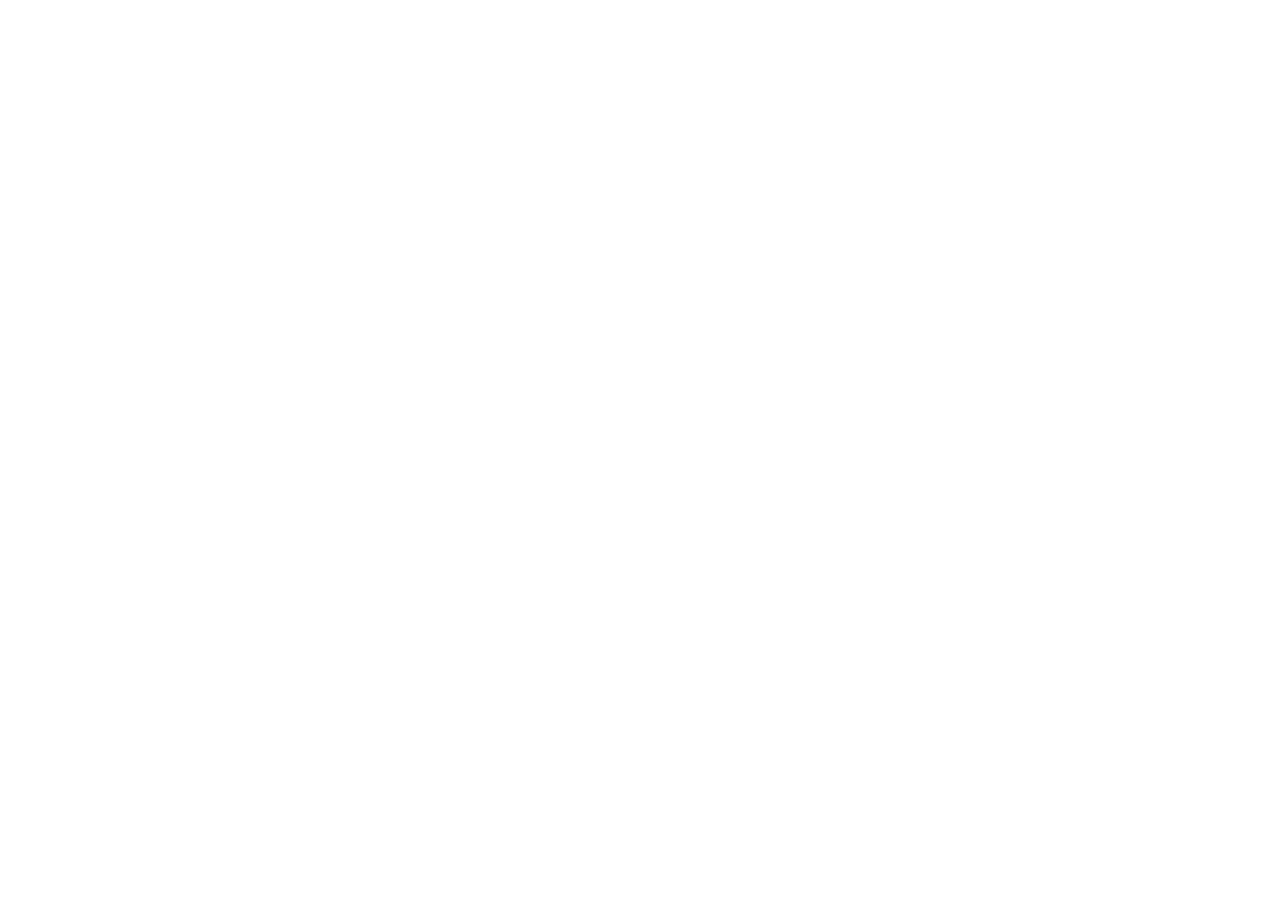
==== commit e56cab0e: "Site update Fri, 24 Mar 2017 14:25:41 GMT" ====
--- a/confido/access.html
+++ b/confido/access.html
@@ -1,10 +1 @@
-<!DOCTYPE html><html lang="en"><head><title>Confido | Builda | Advanced game backend</title><meta name="viewport" content="width=device-width,initial-scale=1.0,maximum-scale=1.0,user-scalable=no"><link rel="stylesheet" type="text/css" href="/res/min.css"></head><body><div id="container"><div id="side-wrap"><div class="side"><img src="/res/aedoepisodes-logo.png" alt="Aedo Episodes logo" class="applogo"><h2 class="title">Aedo Episodes</h2><p class="subtitle">Beta access</p><p class="instruction">Thank you for participating to beta<br />
-Please fill the form to get access</p></div></div><div id="survey-wrap"><div class="survey"><form action=""><div class="field"><label for="nickname">Your nickname</label><input type="text" name="nickname" data-required class="q"></div><div class="field"><label for="email">Your email address</label><p class="descr">Must be the mail associated with your phone<br />The Store uses your email to give you access to the beta</p><input type="text" name="email" data-required class="q"></div><div class="field"><label for="os">Mobile phone OS</label><select name="os" class="q"><option>iOS</option><option>Android</option><option>Windows Phone</option></select></div><div class="row space"><div class="col"><p class="error"></p></div><div class="colr a-right"><input id="submit" type="submit" value="Request access" class="btn btn-a btn-sm"></div></div></form></div></div><div id="result-wrap"><div class="result"><div class="center-xy"><p class="lg"><br/>          
-Thank you</p><p>Your request will be processed as soon as possible<br />
-We will send you instruction when ready</p><p class="lg"><br/></p><p class="sm">Stay tuned on the <a target="_blank" href="//www.nonostante.io/devblog">devblog</a> for any update
-<br />
-Follow us <a target="_blank" href="//twitter.com/aedoepisodes">@AedoEpisodes</a>
-or <a target="_blank" href="//facebook.com/aedoepisodes">Facebook</a> 
-</p></div></div></div><div class="footer-wrap"><div class="footer"><p>&copy; 2016 Nonostante | Builda
-</p></div></div></div><script src="//code.jquery.com/jquery-2.1.4.min.js"></script><script type="text/javascript">$(function(){var e="https://buildaconfido.azurewebsites.net/api";$("form").submit(function(t){t.preventDefault();var a=$(this),r=$("#submit"),s=$("#survey-wrap");$(".error").hide();var i=!0;if(a.find("[data-required]").each(function(){i=i&&!!$(this).val()}),!i)return ga("send","event","beta-access","aedo-episodes","form-validation"),$(".error").text("Fill all required fields.").show(),!1;var o={};a.find(".q").each(function(){o[this.name]=$(this).val()}),ga("send","event","beta-access","aedo-episodes","submitted"),r.prop("disabled",!0);var n=r.prop("value")||"Request access";return r.prop("value","Submitting..."),$.ajax({url:e+"/accessrequests",type:"POST",contentType:"application/json; charset=utf-8",data:JSON.stringify(o),dataType:"json"}).then(function(){$("body").animate({scrollTop:s.offset().top-24}),$("#result-wrap").fadeIn(),s.fadeOut()},function(e){if(400===e.status){var t=JSON.parse(e.responseText),a="";for(var s in t)a+=t[s][0]+"\n";$(".error").text(a).show()}else $(".error").text("Error while submitting the request. Please retry.").show();ga("send","event","beta-access","aedo-episodes","submit-error"),r.prop("disabled",!1),r.prop("value",n)}),!1})});</script><script type="text/javascript">(function(i,s,o,g,r,a,m){i['GoogleAnalyticsObject']=r;i[r]=i[r]||function(){(i[r].q=i[r].q||[]).push(arguments)},i[r].l=1*new Date();a=s.createElement(o),m=s.getElementsByTagName(o)[0];a.async=1;a.src=g;m.parentNode.insertBefore(a,m)})(window,document,'script','//www.google-analytics.com/analytics.js','ga');
-ga('create', 'UA-65328289-2', 'auto');</script></body></html>+<!DOCTYPE html><html><head><title>Builda | Advanced game backend</title><meta name=description value="Builda | Advanced game backend"><meta http-equiv=refresh content="0; url=http://builda.nonostante.io/confido/aedoepisodes.html"></head><body><p>Redirecting to <a href=/confido/access.html>Aedo Episodes access page</a></p></body></html>